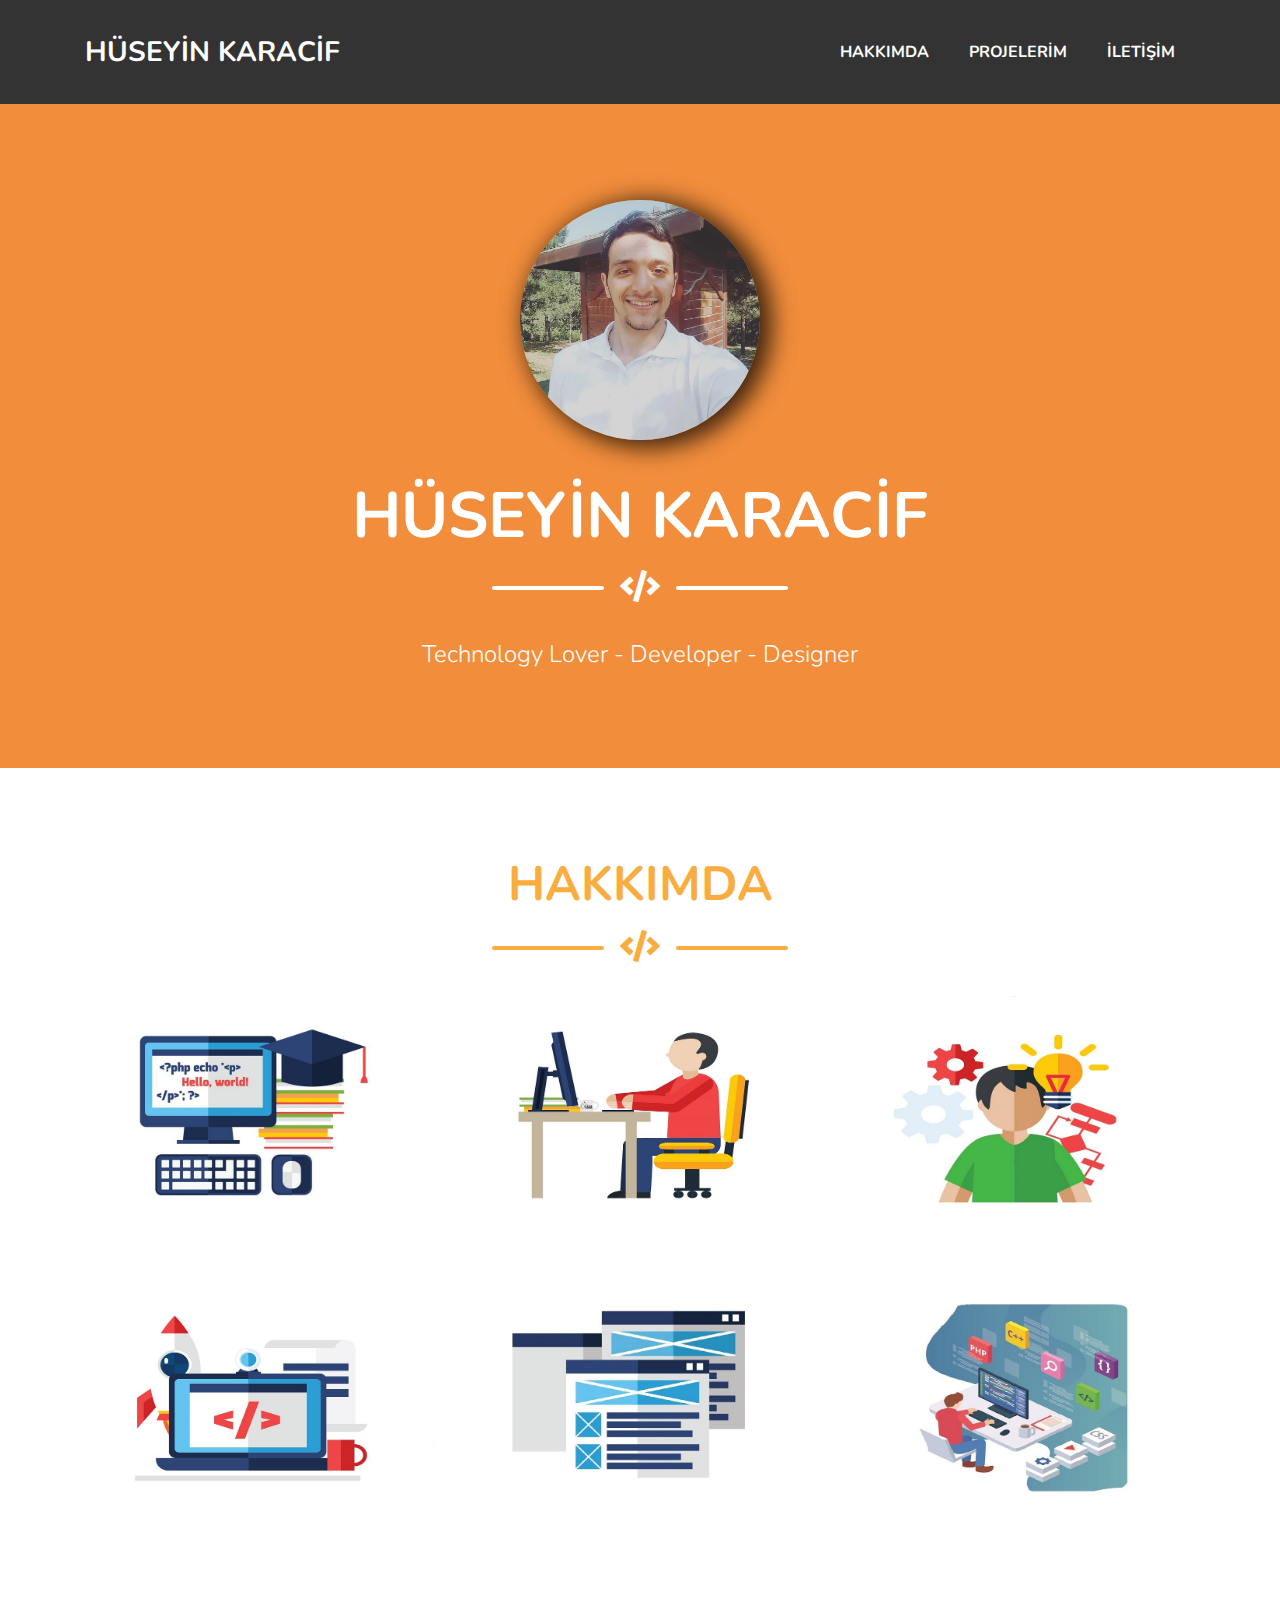
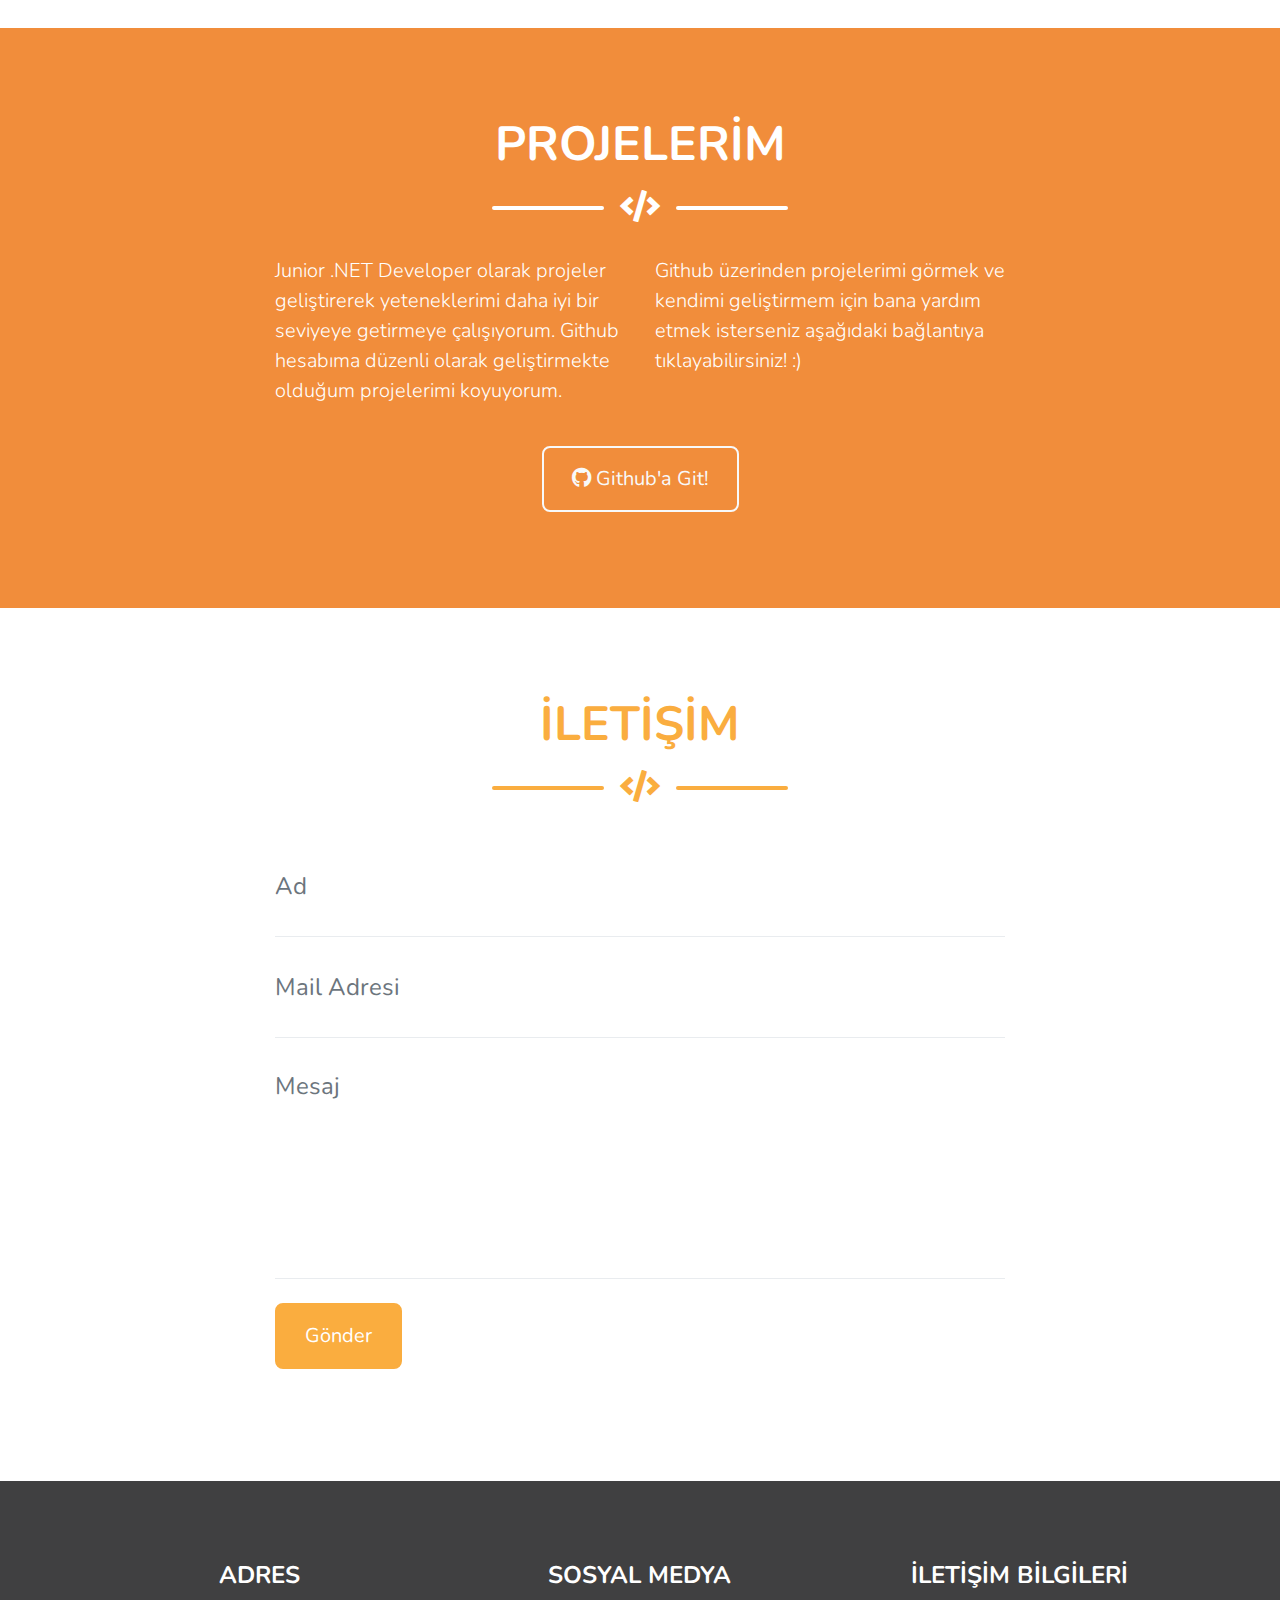
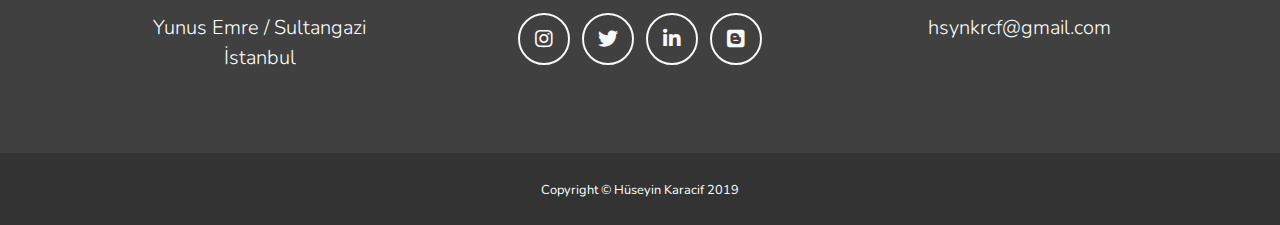
==== index.html @ 1a155e5c "Update index.html" ====
﻿
<!DOCTYPE html>
<html lang="tr">

<head>

    <meta charset="utf-8">
    <meta name="viewport" content="width=device-width, initial-scale=1, shrink-to-fit=no">
    <meta name="description" content="">
    <meta name="author" content="">

    <title>Deneme eski site !!</title>

    <!-- Custom fonts for this theme -->
    <link href="vendor/fontawesome-free/css/all.min.css" rel="stylesheet" type="text/css">
    <link href="https://fonts.googleapis.com/css?family=Montserrat:400,700" rel="stylesheet" type="text/css">
    <link href="https://fonts.googleapis.com/css?family=Lato:400,700,400italic,700italic" rel="stylesheet"
          type="text/css">
    <link href="https://fonts.googleapis.com/css?family=Nunito&display=swap" rel="stylesheet">

    <link href="css/freelancer.css" rel="stylesheet">

</head>

<body id="page-top">

    <!-- Navigation -->
    <nav class="navbar navbar-expand-lg bg-secondary text-uppercase fixed-top" id="mainNav">
        <div class="container">
            <a class="navbar-brand js-scroll-trigger" href="#page-top">Hüseyin Karacif</a>
            
            <button class="navbar-toggler navbar-toggler-right text-uppercase font-weight-bold bg-primary text-white rounded"
                    type="button" data-toggle="collapse" data-target="#navbarResponsive" aria-controls="navbarResponsive"
                    aria-expanded="false" aria-label="Toggle navigation">
                Menu
                <i class="fas fa-bars"></i>
            </button>
            <div class="collapse navbar-collapse" id="navbarResponsive">
                <ul class="navbar-nav ml-auto">
                    <li class="nav-item mx-0 mx-lg-1">
                        <a class="nav-link py-3 px-0 px-lg-3 rounded js-scroll-trigger" href="#portfolio">Hakkımda</a>
                    </li>
                    <li class="nav-item mx-0 mx-lg-1">
                        <a class="nav-link py-3 px-0 px-lg-3 rounded js-scroll-trigger" href="#about">PROJELERİM</a>
                    </li>
                    <li class="nav-item mx-0 mx-lg-1">
                        <a class="nav-link py-3 px-0 px-lg-3 rounded js-scroll-trigger" href="#contact">İLETİŞİM</a>
                    </li>
                </ul>
            </div>
        </div>
    </nav>

    <!-- Masthead -->
    <header class="masthead bg-primary text-white text-center">
        <div class="container d-flex align-items-center flex-column">

            <!-- Masthead Avatar Image -->
            <img class="masthead-avatar mb-5" src="img/pp.jpg" alt="">

            <!-- Masthead Heading -->
            <h1 class="masthead-heading text-uppercase mb-0">
                Hüseyin Karacif</h1>

                <!-- Icon Divider -->
                <div class="divider-custom divider-light">
                    <div class="divider-custom-line"></div>
                    <div class="divider-custom-icon">
                        <i class="fas fa-code"></i>
                    </div>
                    <div class="divider-custom-line"></div>
                </div>

                <!-- Masthead Subheading -->
                <p class="masthead-subheading font-weight-light mb-0">Technology Lover - Developer - Designer </p>

        </div>
    </header>

    <!-- Portfolio Section -->
    <section class="page-section portfolio" id="portfolio">
        <div class="container">

            <!-- Portfolio Section Heading -->
            <h2 class="page-section-heading text-center text-uppercase text-secondary mb-0">Hakkımda</h2>

            <!-- Icon Divider -->
            <div class="divider-custom">
                <div class="divider-custom-line"></div>
                <div class="divider-custom-icon">
                    <i class="fas fa-code"></i>
                </div>
                <div class="divider-custom-line"></div>
            </div>

            <!-- Portfolio Grid Items -->
            <div class="row">

                <!-- Portfolio Item 1 -->
                <div class="col-md-6 col-lg-4">
                    <div class="portfolio-item mx-auto" data-toggle="modal" data-target="#portfolioModal1">
                        <div class="portfolio-item-caption d-flex align-items-center justify-content-center h-100 w-100">
                            <div class="portfolio-item-caption-content text-center text-white">
                                <i class="fas fa-plus fa-3x"></i><br />
                                Eğitim
                            </div>
                        </div>
                        <img class="img-fluid" src="img/portfolio/education.jpg" alt="">
                    </div>
                </div>

                <!-- Portfolio Item 2 -->
                <div class="col-md-6 col-lg-4">
                    <div class="portfolio-item mx-auto" data-toggle="modal" data-target="#portfolioModal2">
                        <div class="portfolio-item-caption d-flex align-items-center justify-content-center h-100 w-100">
                            <div class="portfolio-item-caption-content text-center text-white">
                                <i class="fas fa-plus fa-3x"></i><br />
                                Deneyim
                            </div>
                        </div>
                        <img class="img-fluid" src="img/portfolio/experience.jpg" alt="">
                    </div>
                </div>

                <!-- Portfolio Item 3 -->
                <div class="col-md-6 col-lg-4">
                    <div class="portfolio-item mx-auto" data-toggle="modal" data-target="#portfolioModal3">
                        <div class="portfolio-item-caption d-flex align-items-center justify-content-center h-100 w-100">
                            <div class="portfolio-item-caption-content text-center text-white">
                                <i class="fas fa-plus fa-3x"></i><br />
                                Yetenekler
                            </div>
                        </div>
                        <img class="img-fluid" src="img/portfolio/skills.jpg" alt="">
                    </div>
                </div>

                <!-- Portfolio Item 4 -->
                <div class="col-md-6 col-lg-4">
                    <div class="portfolio-item mx-auto" data-toggle="modal" data-target="#portfolioModal4">
                        <div class="portfolio-item-caption d-flex align-items-center justify-content-center h-100 w-100">
                            <div class="portfolio-item-caption-content text-center text-white">
                                <i class="fas fa-plus fa-3x"></i><br />
                                Projeler
                            </div>
                        </div>
                        <img class="img-fluid" src="img/portfolio/project.jpg" alt="">
                    </div>
                </div>

                <!-- Portfolio Item 5 -->
                <div class="col-md-6 col-lg-4">
                    <div class="portfolio-item mx-auto" data-toggle="modal" data-target="#portfolioModal5">
                        <div class="portfolio-item-caption d-flex align-items-center justify-content-center h-100 w-100">
                            <div class="portfolio-item-caption-content text-center text-white">
                                <i class="fas fa-plus fa-3x"></i><br />
                                Sertifika ve Referanslar
                            </div>
                        </div>
                        <img class="img-fluid" src="img/portfolio/cetfication and ref.jpg" alt="">
                    </div>
                </div>

                <!-- Portfolio Item 6 -->
                <div class="col-md-6 col-lg-4">
                    <div class="portfolio-item mx-auto" data-toggle="modal" data-target="#portfolioModal6">
                        <div class="portfolio-item-caption d-flex align-items-center justify-content-center h-100 w-100">
                            <div class="portfolio-item-caption-content text-center text-white">
                                <i class="fas fa-plus fa-3x"></i><br />
                                Hobiler
                            </div>
                        </div>
                        <img class="img-fluid" src="img/portfolio/aa.jpg" alt="">
                    </div>
                </div>
            </div>
            <!-- /.row -->

        </div>
    </section>

    <!-- About Section -->
    <section class="page-section bg-primary text-white mb-0" id="about">
        <div class="container">

            <!-- About Section Heading -->
            <h2 class="page-section-heading text-center text-uppercase text-white">Projelerim</h2>

            <!-- Icon Divider -->
            <div class="divider-custom divider-light">
                <div class="divider-custom-line"></div>
                <div class="divider-custom-icon">
                    <i class="fas fa-code"></i>
                </div>
                <div class="divider-custom-line"></div>
            </div>

            <!-- About Section Content -->
            <div class="row">
                <div class="col-lg-4 ml-auto">
                    <p class="lead">Junior .NET Developer olarak projeler geliştirerek yeteneklerimi daha iyi bir seviyeye getirmeye çalışıyorum. Github hesabıma düzenli olarak geliştirmekte olduğum projelerimi koyuyorum.</p>
                </div>
                <div class="col-lg-4 mr-auto">
                    <p class="lead">Github üzerinden projelerimi görmek ve kendimi geliştirmem için bana yardım etmek isterseniz aşağıdaki bağlantıya tıklayabilirsiniz! :)</p>
                </div>
            </div>

            <!-- About Section Button -->
            <div class="text-center mt-4">
                <a class="btn btn-xl btn-outline-light" href="https://github.com/hsynkrcf?tab=repositories" target="blank">
                    <i class="fab fa-github"></i>
                    Github'a Git!
                </a>
            </div>

        </div>
    </section>

    <!-- Contact Section -->
    <section class="page-section" id="contact">
        <div class="container">

            <!-- Contact Section Heading -->
            <h2 class="page-section-heading text-center text-uppercase text-secondary mb-0">İLETİŞİM</h2>

            <!-- Icon Divider -->
            <div class="divider-custom">
                <div class="divider-custom-line"></div>
                <div class="divider-custom-icon">
                    <i class="fas fa-code"></i>
                </div>
                <div class="divider-custom-line"></div>
            </div>

            <!-- Contact Section Form -->
            <div class="row">
                <div class="col-lg-8 mx-auto">
                    <!-- To configure the contact form email address, go to mail/contact_me.php and update the email address in the PHP file on line 19. -->
                    <form name="sentMessage" id="contactForm" novalidate="novalidate">
                        <div class="control-group">
                            <div class="form-group floating-label-form-group controls mb-0 pb-2">
                                <label>Name</label>
                                <input class="form-control" id="name" type="text" placeholder="Ad" required="required"
                                       data-validation-required-message="Please enter your name.">
                                <p class="help-block text-danger"></p>
                            </div>
                        </div>
                        <div class="control-group">
                            <div class="form-group floating-label-form-group controls mb-0 pb-2">
                                <label>Email Address</label>
                                <input class="form-control" id="email" type="email" placeholder="Mail Adresi" required="required"
                                       data-validation-required-message="Please enter your email address.">
                                <p class="help-block text-danger"></p>
                            </div>
                        </div>
                        <div class="control-group">
                            <div class="form-group floating-label-form-group controls mb-0 pb-2">
                                <label>Message</label>
                                <textarea class="form-control" id="message" rows="5" placeholder="Mesaj" required="required"
                                          data-validation-required-message="Please enter a message."></textarea>
                                <p class="help-block text-danger"></p>
                            </div>
                        </div>
                        <br>
                        <div id="success"></div>
                        <div class="form-group">
                            <button type="submit" class="btn btn-primary btn-xl" id="sendMessageButton">Gönder</button>
                        </div>
                    </form>
                </div>
            </div>

        </div>
    </section>

    <!-- Footer -->
    <footer class="footer text-center">
        <div class="container">
            <div class="row">

                <!-- Footer Location -->
                <div class="col-lg-4 mb-5 mb-lg-0">
                    <h4 class="text-uppercase mb-4">Adres</h4>
                    <p class="lead mb-0">
                        Yunus Emre / Sultangazi
                        <br>İstanbul
                    </p>
                </div>

                <!-- Footer Social Icons -->
                <div class="col-lg-4 mb-5 mb-lg-0">
                    <h4 class="text-uppercase mb-4">Sosyal Medya</h4>
                    <a class="btn btn-outline-light btn-social mx-1" href="https://www.instagram.com/huseyin.karacif/?hl=tr" target="_blank">
                        <i class="fab fa-instagram"></i>
                    </a>
                    <a class="btn btn-outline-light btn-social mx-1" href="https://twitter.com/SarmanBinMirnav" target="_blank">
                        <i class="fab fa-fw fa-twitter"></i>
                    </a>
                    <a class="btn btn-outline-light btn-social mx-1" href="https://www.linkedin.com/in/huseyin-karacif/" target="_blank">
                        <i class="fab fa-fw fa-linkedin-in"></i>
                    </a>
                    <a class="btn btn-outline-light btn-social mx-1" href="http://cetedesign.blogspot.com" target="_blank">
                        <i class="fab fa-blogger" ></i>
                    </a>
                </div>

                <!-- Footer About Text -->
                <div class="col-lg-4">
                    <h4 class="text-uppercase mb-4">İletişim Bilgileri</h4>
                    <p class="lead mb-0">hsynkrcf@gmail.com</p>
                </div>

            </div>
        </div>
    </footer>

    <!-- Copyright Section -->
    <section class="copyright py-4 text-center text-white">
        <div class="container">
            <small>Copyright &copy; Hüseyin Karacif 2019</small><br/>
            
<!-- Sayaclar.com Code Start  -->
<div align="center"><script language="Javascript" src="http://sa.sayaclar.com/c/s4.php?a=f90u9fb&s=1a7"></script></div>
<!-- Sayaclar.com Code End -->



        </div>
    </section>


    <!-- Scroll to Top Button (Only visible on small and extra-small screen sizes) -->
    <div class="scroll-to-top d-lg-none position-fixed ">
        <a class="js-scroll-trigger d-block text-center text-white rounded" href="#page-top">
            <i class="fa fa-chevron-up"></i>
        </a>
    </div>

    <!-- Portfolio Modals -->
    <!-- Portfolio Modal 1 -->
    <div class="portfolio-modal modal fade" id="portfolioModal1" tabindex="-1" role="dialog"
         aria-labelledby="portfolioModal1Label" aria-hidden="true">
        <div class="modal-dialog modal-xl" role="document">
            <div class="modal-content">
                <button type="button" class="close" data-dismiss="modal" aria-label="Close">
                    <span aria-hidden="true">
                        <i class="fas fa-times"></i>
                    </span>
                </button>
                <div class="modal-body text-center">
                    <div class="container">
                        <div class="row justify-content-center">
                            <div class="col-lg-8">
                                <!-- Portfolio Modal - Title -->
                                <h2 class="portfolio-modal-title text-secondary text-uppercase mb-0">EĞİTİM</h2>
                                <!-- Icon Divider -->
                                <div class="divider-custom">
                                    <div class="divider-custom-line"></div>
                                    <div class="divider-custom-icon">
                                        <i class="fas fa-code"></i>
                                    </div>
                                    <div class="divider-custom-line"></div>
                                </div>
                                <img class="img-fluid rounded mb-5" style="height:250px;width:350px;" src="img/portfolio/education.jpg" alt="">
                                <!-- Portfolio Modal - Text -->
                                <h5>Lise</h5>
                                <p>
                                    Eylül 2012 – Haziran 2016<br />
                                    İnonü Anadolu Teknik Lisesi / Kimya Teknolojileri<br />
                                    Bitirme Notu: 86/100 – Mezun
                                </p>
                                <h5>Üniversite</h5>
                                <p>
                                    Haziran 2018 – 2020<br />
                                    AÜ Anadolu Üniversitesi / Yonetim Bilisim Sistemleri (MIS)<br />
                                    OKUYOR - AÖF
                                </p>
                                <p class="mb-5">
                                    Eylül 2016 – Haziran 2017<br />
                                    BAÜN Balıkesir Üniversitesi / Bilgisayar Programcılıgı<br />
                                    Bitirme Notu: 3.60/4 – Mezun
                                </p>
                                <button class="btn btn-primary" href="#" data-dismiss="modal">
                                    <i class="fas fa-times fa-fw"></i>
                                    Pencereyi Kapat
                                </button>
                            </div>
                        </div>
                    </div>
                </div>
            </div>
        </div>
    </div>

    <!-- Portfolio Modal 2 -->
    <div class="portfolio-modal modal fade" id="portfolioModal2" tabindex="-1" role="dialog"
         aria-labelledby="portfolioModal2Label" aria-hidden="true">
        <div class="modal-dialog modal-xl" role="document">
            <div class="modal-content">
                <button type="button" class="close" data-dismiss="modal" aria-label="Close">
                    <span aria-hidden="true">
                        <i class="fas fa-times"></i>
                    </span>
                </button>
                <div class="modal-body text-center">
                    <div class="container">
                        <div class="row justify-content-center">
                            <div class="col-lg-8">
                                <!-- Portfolio Modal - Title -->
                                <h2 class="portfolio-modal-title text-secondary text-uppercase mb-0">DENEYİM</h2>
                                <!-- Icon Divider -->
                                <div class="divider-custom">
                                    <div class="divider-custom-line"></div>
                                    <div class="divider-custom-icon">
                                        <i class="fas fa-code"></i>
                                    </div>
                                    <div class="divider-custom-line"></div>
                                </div>
                                <img class="img-fluid rounded mb-5" style="height:250px;width:350px;" src="img/portfolio/experience.jpg" alt="">
                                <!-- Portfolio Modal - Text -->
                                <h5>Nitelikli Bilisim Uzmanı Yetistirme Programı - BilgeAdam</h5>
                                <h6>(02/2019) – (07/2019)</h6>
                                <p class="mb-5">
                                    Çalışma Bakanlığı ve Bilge Adam’ın birlikte düzenlediği NBUY eğitimlerine burslu olarak
                                    seçildim. Eğitim süreci boyunca pek çok proje yapma imkanım oldu. Bu
                                    sayede .NET alanında uygulamalı olarak kendimi geliştirdim.
                                </p>

                                <h5>Stajyer / Turkish Technic</h5>
                                <h6>(06/17 - 09/17)</h6>
                                <p class="mb-5">
                                    Bakım ve oryantasyon süreçlerine, veri girişlerine ve verilerin düzenlenmesine destek çalışmaları gerçekleştirdim.
                                </p>

                                <h5>Teknik Personel / Hewlend Bilgisayar</h5>
                                <h6>(07/16 - 09/16)</h6>
                                <p class="mb-5">
                                    Onarım ve satış süreçleri, bilgisayar takipleri ve çeşitli şirketlerin teknik bilişim hizmetlerinde teknik personel olarak çalıştım.
                                </p>
                                <h5>Stajyer / Mercedes-Benz Türk A.S</h5>
                                <h6>(03/15 - 06/16)</h6>
                                <p class="mb-5">
                                    Üretim süreç tanımları ve takipler, zaman ve verimlilik etütleri, üretim test çalışmaları gerçekleştirdim.
                                </p>
                                <button class="btn btn-primary" href="#" data-dismiss="modal">
                                    <i class="fas fa-times fa-fw"></i>
                                    Pencereyi kapat
                                </button>
                            </div>
                        </div>
                    </div>
                </div>
            </div>
        </div>
    </div>

    <!-- Portfolio Modal 3 -->
    <div class="portfolio-modal modal fade" id="portfolioModal3" tabindex="-1" role="dialog"
         aria-labelledby="portfolioModal3Label" aria-hidden="true">
        <div class="modal-dialog modal-xl" role="document">
            <div class="modal-content">
                <button type="button" class="close" data-dismiss="modal" aria-label="Close">
                    <span aria-hidden="true">
                        <i class="fas fa-times"></i>
                    </span>
                </button>
                <div class="modal-body text-center">
                    <div class="container">
                        <div class="row justify-content-center">
                            <div class="col-lg-8">
                                <!-- Portfolio Modal - Title -->
                                <h2 class="portfolio-modal-title text-secondary text-uppercase mb-0">YETENEKLERİM</h2>
                                <!-- Icon Divider -->
                                <div class="divider-custom">
                                    <div class="divider-custom-line"></div>
                                    <div class="divider-custom-icon">
                                        <i class="fas fa-code"></i>
                                    </div>
                                    <div class="divider-custom-line"></div>
                                </div>
                                <img class="img-fluid rounded mb-5" style="height:250px;width:350px;" src="img/portfolio/skills.jpg" alt="">
                                <!-- Portfolio Modal - Text -->
                                <div class="container">
                                    <div class="row">
                                        <h5 class="col-sm-3">C#:</h5>
                                        <div class="col-sm-9 align-self-center">
                                            <div class="progress">
                                                <div class="progress-bar bg-warning" role="progressbar" aria-valuenow="57%" aria-valuemin="0"
                                                     aria-valuemax="57"></div>
                                            </div>
                                        </div>
                                    </div>
                                </div>
                                <div class="container">
                                    <div class="row">
                                        <h5 class="col-sm-3">OOP:</h5>
                                        <div class="col-sm-9 align-self-center">
                                            <div class="progress">
                                                <div class="progress-bar bg-warning" role="progressbar" aria-valuenow="57%" aria-valuemin="0"
                                                     aria-valuemax="57"></div>
                                            </div>
                                        </div>
                                    </div>
                                </div>
                                <div class="container">
                                    <div class="row">
                                        <h5 class="col-sm-3">ADO.NET:</h5>
                                        <div class="col-sm-9 align-self-center">
                                            <div class="progress">
                                                <div class="progress-bar1 bg-warning" role="progressbar" aria-valuenow="57%" aria-valuemin="0"
                                                     aria-valuemax="57"></div>
                                            </div>
                                        </div>
                                    </div>
                                </div>
                                <div class="container">
                                    <div class="row">
                                        <h5 class="col-sm-3">T-SQL:</h5>
                                        <div class="col-sm-9 align-self-center">
                                            <div class="progress">
                                                <div class="progress-bar1 bg-warning" role="progressbar" aria-valuenow="57%" aria-valuemin="0"
                                                     aria-valuemax="57"></div>
                                            </div>
                                        </div>
                                    </div>
                                </div>
                                <div class="container">
                                    <div class="row">
                                        <h5 class="col-sm-3">Entity Framework :</h5>
                                        <div class="col-sm-9 align-self-center">
                                            <div class="progress">
                                                <div class="progress-bar1 bg-warning" role="progressbar" aria-valuenow="57%" aria-valuemin="0"
                                                     aria-valuemax="57"></div>
                                            </div>
                                        </div>
                                    </div>
                                </div>
                                <div class="container">
                                    <div class="row">
                                        <h5 class="col-sm-3">MVC :</h5>
                                        <div class="col-sm-9 align-self-center">
                                            <div class="progress">
                                                <div class="progress-bar1 bg-warning" role="progressbar" aria-valuenow="57%" aria-valuemin="0"
                                                     aria-valuemax="57"></div>
                                            </div>
                                        </div>
                                    </div>
                                </div>
                                <div class="container">
                                    <div class="row">
                                        <h5 class="col-sm-3">HTML :</h5>
                                        <div class="col-sm-9 align-self-center">
                                            <div class="progress">
                                                <div class="progress-bar bg-warning" role="progressbar" aria-valuenow="57%" aria-valuemin="0"
                                                     aria-valuemax="57"></div>
                                            </div>
                                        </div>
                                    </div>
                                </div>
                                <div class="container">
                                    <div class="row">
                                        <h5 class="col-sm-3">CSS :</h5>
                                        <div class="col-sm-9 align-self-center">
                                            <div class="progress">
                                                <div class="progress-bar bg-warning" role="progressbar" aria-valuenow="57%" aria-valuemin="0"
                                                     aria-valuemax="57"></div>
                                            </div>
                                        </div>
                                    </div>
                                </div>
                                <div class="container">
                                    <div class="row mb-5">
                                        <h5 class="col-sm-3">JavaScript :</h5>
                                        <div class="col-sm-9 align-self-center">
                                            <div class="progress">
                                                <div class="progress-bar1 bg-warning" role="progressbar" aria-valuenow="57%" aria-valuemin="0"
                                                     aria-valuemax="57"></div>
                                            </div>
                                        </div>
                                    </div>
                                </div>

                                <button class="btn btn-primary" href="#" data-dismiss="modal">
                                    <i class="fas fa-times fa-fw"></i>
                                    Pencereyi kapat
                                </button>
                            </div>
                        </div>
                    </div>
                </div>
            </div>
        </div>
    </div>
    <!-- Portfolio Modal 4 -->
    <div class="portfolio-modal modal fade" id="portfolioModal4" tabindex="-1" role="dialog"
         aria-labelledby="portfolioModal4Label" aria-hidden="true">
        <div class="modal-dialog modal-xl" role="document">
            <div class="modal-content">
                <button type="button" class="close" data-dismiss="modal" aria-label="Close">
                    <span aria-hidden="true">
                        <i class="fas fa-times"></i>
                    </span>
                </button>
                <div class="modal-body text-center">
                    <div class="container">
                        <div class="row justify-content-center">
                            <div class="col-lg-8">
                                <!-- Portfolio Modal - Title -->
                                <h2 class="portfolio-modal-title text-secondary text-uppercase mb-0">PROJELERİM</h2>
                                <!-- Icon Divider -->
                                <div class="divider-custom">
                                    <div class="divider-custom-line"></div>
                                    <div class="divider-custom-icon">
                                        <i class="fas fa-code"></i>
                                    </div>
                                    <div class="divider-custom-line"></div>
                                </div>
                                <img class="img-fluid rounded mb-5" style="height:250px;width:350px;" src="img/portfolio/project.jpg" alt="">
                                <!-- Portfolio Modal - Text -->
                                <h4>Kelime Ezber / Masaüstü Projesi</h4>
                                <p>
                                    Katmanlı mimari ile MsSQL ile entegre bir şekilde kullanıcıların aktif olarak kayıt olup, bu uygulama üzerinden çeşitli alıştırmalar gerçekleştirebildiği ,TFS ile 4 kişilik grup olarak yaptığımız bir WinForm projesidir.
                                </p>
                                <h4>Uzaktan Eğitim Portalı / MVC Projesi</h4>
                                <p>
                                    Üniversite öğretim üyelerinin canlı ders yayını açabildikleri, öğrencilerin kayıt olup yayınları izledikleri , ders sırasında öğretim üyesine soru, yayın kayıt, mesaj gönderme ve ekran görüntüsü alabilmelerini sağlayan , TFS versiyon kontrol sistemi kullanılarak ekip olarak yapılan ASP.NET MVC projesidir.
                                </p>
                                <h4>Mini Radar / Arduino Projesi (Entegre - Elektronik)</h4>
                                <p>Kompleks tasarımlı, step motor ve mesafe sensörü kullanarak yaptığım, C# ile motor kontrolleri yapılan bir mini radardır. Otomatik veya kontrollü 270 derece dönen ve algıladığı cisimleri ekrana yansıtan arduino projesidir.</p>
                                <h4>Web Tasarım / Web Projesi (Tasarım)</h4>
                                <p>
                                    Beyaz eşya ile ilgilenen şirketin web sitesinin front-end tasarımında görev aldım.
                                    http://www.beyazesya-tamircim.com/
                                </p>
                                <button class="btn btn-primary" href="#" data-dismiss="modal">
                                    <i class="fas fa-times fa-fw"></i>
                                    Pencereyi Kapat
                                </button>
                            </div>
                        </div>
                    </div>
                </div>
            </div>
        </div>
    </div>

    <!-- Portfolio Modal 5 -->
    <div class="portfolio-modal modal fade" id="portfolioModal5" tabindex="-1" role="dialog"
         aria-labelledby="portfolioModal5Label" aria-hidden="true">
        <div class="modal-dialog modal-xl" role="document">
            <div class="modal-content">
                <button type="button" class="close" data-dismiss="modal" aria-label="Close">
                    <span aria-hidden="true">
                        <i class="fas fa-times"></i>
                    </span>
                </button>
                <div class="modal-body text-center">
                    <div class="container">
                        <div class="row justify-content-center">
                            <div class="col-lg-8">
                                <!-- Portfolio Modal - Title -->
                                <h2 class="portfolio-modal-title text-secondary text-uppercase mb-0">SERTİFİKA VE REFERANSLAR</h2>
                                <!-- Icon Divider -->
                                <div class="divider-custom">
                                    <div class="divider-custom-line"></div>
                                    <div class="divider-custom-icon">
                                        <i class="fas fa-code"></i>
                                    </div>
                                    <div class="divider-custom-line"></div>
                                </div>
                                <img class="img-fluid rounded mb-5" style="height:250px;width:350px;" src="img/portfolio/cetfication and ref.jpg" alt="">
                                <!-- Portfolio Modal - Text -->
                                <h2 style="color:darkorange">Sertifikalar</h2>
                                <h5>Exam 480 : Programming in HTML5 with JavaScript and CSS3</h5>
                                <h6 class="mb-5">
                                    <a href="https://mcp.microsoft.com/anonymous/transcript/validate">DOĞRULA</a> <br />
                                    Transcript ID : 1234074  -  Access Code : 28061998
                                </h6>
                                <h5>UIPath Robotic Process Automation Certification at Bilge Adam</h5><br />
                                <h2 style="color:darkorange">Referanslar</h2>
                                <h5 id="notUnderline">Akın KARABULUT / Yazılım Geliştirici - Eğitmeni </h5><h6>Bilge Adam</h6>
                                <h6 class="mb-5">İletişim: akin.karabulut@bilgeadam.com</h6>
                                <h5 id="notUnderline">Sadık GÜNBATAR / Mekatronik Mühendisi - Eğitmeni </h5><h6>Mercedes Benz-Türk A.Ş</h6>
                                <h6 class="mb-5">İletişim: sadikgunbatar@hotmail.com</h6>
                                <button class="btn btn-primary" href="#" data-dismiss="modal">
                                    <i class="fas fa-times fa-fw"></i>
                                    Pencereyi Kapat
                                </button>
                            </div>
                        </div>
                    </div>
                </div>
            </div>
        </div>
    </div>

    <!-- Portfolio Modal 6 -->
    <div class="portfolio-modal modal fade" id="portfolioModal6" tabindex="-1" role="dialog"
         aria-labelledby="portfolioModal6Label" aria-hidden="true">
        <div class="modal-dialog modal-xl" role="document">
            <div class="modal-content">
                <button type="button" class="close" data-dismiss="modal" aria-label="Close">
                    <span aria-hidden="true">
                        <i class="fas fa-times"></i>
                    </span>
                </button>
                <div class="modal-body text-center">
                    <div class="container">
                        <div class="row justify-content-center">
                            <div class="col-lg-8">
                                <!-- Portfolio Modal - Title -->
                                <h2 class="portfolio-modal-title text-secondary text-uppercase mb-0">HOBİLERİM</h2>
                                <!-- Icon Divider -->
                                <div class="divider-custom">
                                    <div class="divider-custom-line"></div>
                                    <div class="divider-custom-icon">
                                        <i class="fas fa-code"></i>
                                    </div>
                                    <div class="divider-custom-line"></div>
                                </div>
                                <img class="img-fluid rounded mb-5" style="height:250px;width:350px;" src="img/portfolio/aa.jpg" alt="">
                                <div>
                                    <span><strong>Video Oyunları</strong></span>
                                    <i class="fas fa-gamepad"></i>
                                    <br />
                                    <span><strong>Spor Yapmak</strong></span>
                                    <i class="fas fa-swimmer"></i>
                                    <br />
                                    <span><strong>Robotik ve Yapay Zeka</strong></span>
                                    <i class="fas fa-robot"></i>
                                    <br />
                                    <span><strong>Mizah ve Karikatür</strong></span>
                                    <i class="fas fa-smile"></i>
                                    <br />
                                    <span><strong>Kod Yazmak</strong></span>
                                    <i class="fas fa-code"></i>
                                </div>
                                <br />

                                <!-- Portfolio Modal - Text -->

                                <button class="btn btn-primary" href="#" data-dismiss="modal">
                                    <i class="fas fa-times fa-fw"></i>
                                    Pencereyi Kapat
                                </button>
                            </div>
                        </div>
                    </div>
                </div>
            </div>
        </div>
    </div>

    <!-- Bootstrap core JavaScript -->
    <script src="vendor/jquery/jquery.min.js"></script>
    <script src="vendor/bootstrap/js/bootstrap.bundle.min.js"></script>

    <!-- Plugin JavaScript -->
    <script src="vendor/jquery-easing/jquery.easing.min.js"></script>

    <!-- Contact Form JavaScript -->
    <script src="js/jqBootstrapValidation.js"></script>
    <script src="js/contact_me.js"></script>

    <!-- Custom scripts for this template -->
    <script src="js/freelancer.js"></script>

</body>

</html>
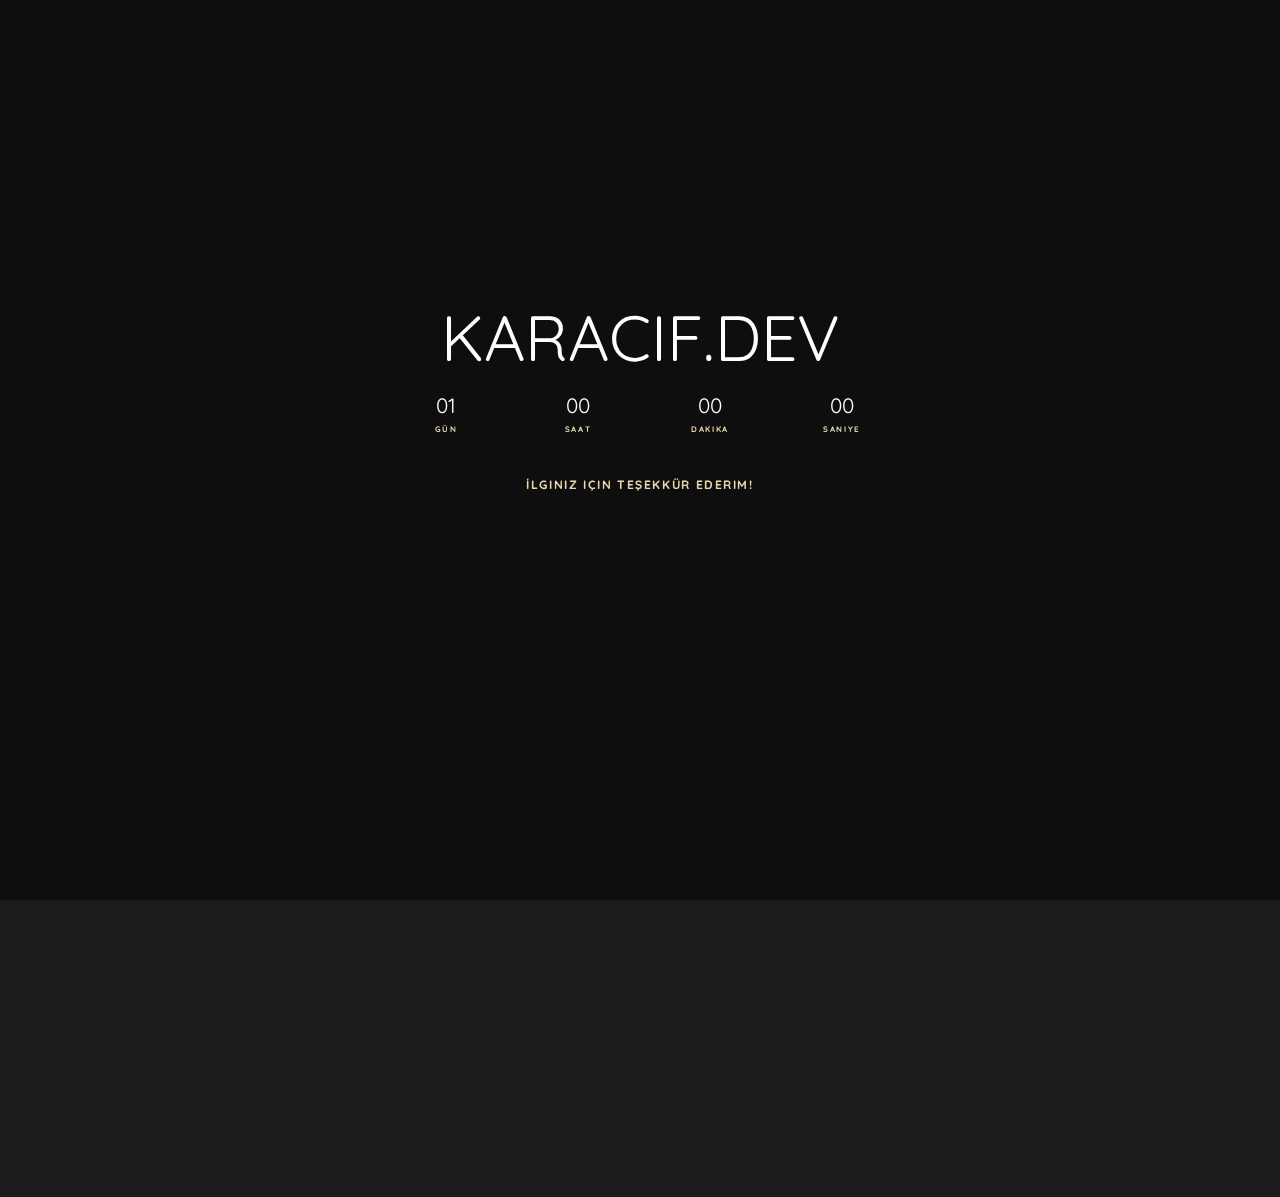
==== commit a6956097: "new" ====
--- a/index.html
+++ b/index.html
@@ -1,770 +1,349 @@
-﻿
 <!DOCTYPE html>
-<html lang="tr">
-
-<head>
-
-    <meta charset="utf-8">
-    <meta name="viewport" content="width=device-width, initial-scale=1, shrink-to-fit=no">
-    <meta name="description" content="">
-    <meta name="author" content="">
-
-    <title>Deneme eski site !!</title>
-
-    <!-- Custom fonts for this theme -->
-    <link href="vendor/fontawesome-free/css/all.min.css" rel="stylesheet" type="text/css">
-    <link href="https://fonts.googleapis.com/css?family=Montserrat:400,700" rel="stylesheet" type="text/css">
-    <link href="https://fonts.googleapis.com/css?family=Lato:400,700,400italic,700italic" rel="stylesheet"
-          type="text/css">
-    <link href="https://fonts.googleapis.com/css?family=Nunito&display=swap" rel="stylesheet">
-
-    <link href="css/freelancer.css" rel="stylesheet">
-
-</head>
-
-<body id="page-top">
-
-    <!-- Navigation -->
-    <nav class="navbar navbar-expand-lg bg-secondary text-uppercase fixed-top" id="mainNav">
-        <div class="container">
-            <a class="navbar-brand js-scroll-trigger" href="#page-top">Hüseyin Karacif</a>
-            
-            <button class="navbar-toggler navbar-toggler-right text-uppercase font-weight-bold bg-primary text-white rounded"
-                    type="button" data-toggle="collapse" data-target="#navbarResponsive" aria-controls="navbarResponsive"
-                    aria-expanded="false" aria-label="Toggle navigation">
-                Menu
-                <i class="fas fa-bars"></i>
-            </button>
-            <div class="collapse navbar-collapse" id="navbarResponsive">
-                <ul class="navbar-nav ml-auto">
-                    <li class="nav-item mx-0 mx-lg-1">
-                        <a class="nav-link py-3 px-0 px-lg-3 rounded js-scroll-trigger" href="#portfolio">Hakkımda</a>
-                    </li>
-                    <li class="nav-item mx-0 mx-lg-1">
-                        <a class="nav-link py-3 px-0 px-lg-3 rounded js-scroll-trigger" href="#about">PROJELERİM</a>
-                    </li>
-                    <li class="nav-item mx-0 mx-lg-1">
-                        <a class="nav-link py-3 px-0 px-lg-3 rounded js-scroll-trigger" href="#contact">İLETİŞİM</a>
-                    </li>
-                </ul>
-            </div>
+<html lang='en' class=''>
+
+  <head>
+    <meta charset='UTF-8'>
+    <meta name="robots" content="noindex">
+    <style class="cp-pen-styles">
+      @import url(https://fonts.googleapis.com/css?family=Quicksand:400,300,700);
+      html,
+      body {
+        width: 100%;
+        margin: 0 auto;
+        background-color: #1c1c1c;
+        font-family: 'Quicksand', sans-serif;
+        overflow: hidden;
+      }
+
+      html #background,
+      body #background {
+        position: fixed;
+        top: 50%;
+        left: 50%;
+        min-width: 100%;
+        min-height: 100%;
+        width: auto;
+        height: auto;
+        z-index: -100;
+        -webkit-transform: translateX(-50%) translateY(-50%);
+        transform: translateX(-50%) translateY(-50%);
+        background: url(polina.jpg) no-repeat;
+        background-size: cover;
+        overflow: hidden;
+        -webkit-filter: blur(5px);
+        -moz-filter: blur(5px);
+        -o-filter: blur(5px);
+        -ms-filter: blur(5px);
+        filter: blur(5px);
+      }
+
+      html .main,
+      body .main {
+        position: absolute;
+        width: 100%;
+        height: 100%;
+        top: 50%;
+        left: 50%;
+        margin: 0 auto;
+        transform: translate(-50%, -50%);
+        background: rgba(0, 0, 0, 0.5);
+      }
+
+      html .main #content,
+      body .main #content {
+        width: 100%;
+        max-width: 600px;
+        margin: 0 auto;
+        min-height: 24px;
+        height: 100%;
+        position: relative;
+        text-align: center;
+        top: 33%;
+      }
+
+      html .main #content .title,
+      body .main #content .title {
+        color: white;
+        font-family: 'Quicksand', sans-serif;
+        font-size: 4rem;
+        text-transform: uppercase;
+        padding-bottom: 0px;
+        margin-bottom: 0px;
+      }
+
+      html .main #content .title span,
+      body .main #content .title span {
+        font-size: 4rem;
+        cursor: pointer;
+      }
+
+      html .main #content .title:hover,
+      body .main #content .title:hover {
+        -webkit-animation: MISSION-HOVER 1.5s infinite;
+        -moz-animation: MISSION-HOVER 1.5s infinite;
+        -o-animation: MISSION-HOVER 1.5s infinite;
+        animation: MISSION-HOVER 1.5s infinite;
+        animation-direction: alternate;
+        animation-timing-function: ease;
+      }
+
+      @-webkit-keyframes MISSION-HOVER {
+        0%,
+        100% {
+          font-size: 4rem;
+          color: white;
+        }
+        50% {
+          color: #BFFCFF;
+          letter-spacing: 5px;
+          text-shadow: 0px 0px 30px #bffcff;
+        }
+      }
+
+      html .main #content p,
+      body .main #content p {
+        color: #E6DBAE;
+        font-family: 'Quicksand', sans-serif;
+        font-size: 1.5rem;
+        margin: 0 auto;
+        padding: 0;
+        letter-spacing: .5rem;
+        text-transform: uppercase;
+      }
+
+      html .main #content p:last-child,
+      body .main #content p:last-child {
+        font-size: 0.75rem;
+        font-weight: 700;
+        margin: 3em auto;
+        padding: 0;
+        letter-spacing: .1rem;
+      }
+
+      html .main #content p:last-child>a,
+      body .main #content p:last-child>a {
+        text-decoration: none;
+        color: inherit;
+        -moz-transition: all .2s ease-in;
+        -o-transition: all .2s ease-in;
+        -webkit-transition: all .2s ease-in;
+        transition: all .2s ease-in;
+      }
+
+      html .main #content p:last-child>a:hover,
+      body .main #content p:last-child>a:hover {
+        color: #fff;
+      }
+
+      html .main #content section,
+      body .main #content section {
+        color: #fff;
+        margin: 0 auto;
+        line-height: 24px;
+        font-size: 1rem;
+        font-weight: 700;
+      }
+
+      html .main #content section ul,
+      body .main #content section ul {
+        list-style-type: none;
+        margin-bottom: 0;
+        margin-left: 0;
+      }
+
+      html .main #content section ul li,
+      body .main #content section ul li {
+        display: inline-block;
+        margin-right: 2rem;
+        width: 6rem;
+      }
+
+      html .main #content section .timenumbers,
+      body .main #content section .timenumbers {
+        display: block;
+        font-size: 1.3rem;
+        font-weight: 400;
+        line-height: 1.5rem;
+        margin: 0 auto;
+        text-align: center;
+      }
+
+      html .main #content section p.timedescription,
+      body .main #content section p.timedescription {
+        font-size: .5rem;
+        font-variant: small-caps;
+        line-height: 1.5rem;
+        margin: 0 auto;
+        text-align: center;
+        position: relative;
+        top: 0px;
+      }
+
+    </style>
+  </head>
+
+  <body>
+    <video autoplay loop muted poster="screenshot.jpg" id="background">
+  <source src=""C:\Users\Huseyin.karacif\Downloads\Pexels Videos 2699.mp4"" type="video/mp4">
+</video>
+    <div class="main">
+      <div id='content'>
+        <div class='title'>
+          <span>karacif.dev</span>
         </div>
-    </nav>
-
-    <!-- Masthead -->
-    <header class="masthead bg-primary text-white text-center">
-        <div class="container d-flex align-items-center flex-column">
-
-            <!-- Masthead Avatar Image -->
-            <img class="masthead-avatar mb-5" src="img/pp.jpg" alt="">
-
-            <!-- Masthead Heading -->
-            <h1 class="masthead-heading text-uppercase mb-0">
-                Hüseyin Karacif</h1>
-
-                <!-- Icon Divider -->
-                <div class="divider-custom divider-light">
-                    <div class="divider-custom-line"></div>
-                    <div class="divider-custom-icon">
-                        <i class="fas fa-code"></i>
-                    </div>
-                    <div class="divider-custom-line"></div>
-                </div>
-
-                <!-- Masthead Subheading -->
-                <p class="masthead-subheading font-weight-light mb-0">Technology Lover - Developer - Designer </p>
-
-        </div>
-    </header>
-
-    <!-- Portfolio Section -->
-    <section class="page-section portfolio" id="portfolio">
-        <div class="container">
-
-            <!-- Portfolio Section Heading -->
-            <h2 class="page-section-heading text-center text-uppercase text-secondary mb-0">Hakkımda</h2>
-
-            <!-- Icon Divider -->
-            <div class="divider-custom">
-                <div class="divider-custom-line"></div>
-                <div class="divider-custom-icon">
-                    <i class="fas fa-code"></i>
-                </div>
-                <div class="divider-custom-line"></div>
-            </div>
-
-            <!-- Portfolio Grid Items -->
-            <div class="row">
-
-                <!-- Portfolio Item 1 -->
-                <div class="col-md-6 col-lg-4">
-                    <div class="portfolio-item mx-auto" data-toggle="modal" data-target="#portfolioModal1">
-                        <div class="portfolio-item-caption d-flex align-items-center justify-content-center h-100 w-100">
-                            <div class="portfolio-item-caption-content text-center text-white">
-                                <i class="fas fa-plus fa-3x"></i><br />
-                                Eğitim
-                            </div>
-                        </div>
-                        <img class="img-fluid" src="img/portfolio/education.jpg" alt="">
-                    </div>
-                </div>
-
-                <!-- Portfolio Item 2 -->
-                <div class="col-md-6 col-lg-4">
-                    <div class="portfolio-item mx-auto" data-toggle="modal" data-target="#portfolioModal2">
-                        <div class="portfolio-item-caption d-flex align-items-center justify-content-center h-100 w-100">
-                            <div class="portfolio-item-caption-content text-center text-white">
-                                <i class="fas fa-plus fa-3x"></i><br />
-                                Deneyim
-                            </div>
-                        </div>
-                        <img class="img-fluid" src="img/portfolio/experience.jpg" alt="">
-                    </div>
-                </div>
-
-                <!-- Portfolio Item 3 -->
-                <div class="col-md-6 col-lg-4">
-                    <div class="portfolio-item mx-auto" data-toggle="modal" data-target="#portfolioModal3">
-                        <div class="portfolio-item-caption d-flex align-items-center justify-content-center h-100 w-100">
-                            <div class="portfolio-item-caption-content text-center text-white">
-                                <i class="fas fa-plus fa-3x"></i><br />
-                                Yetenekler
-                            </div>
-                        </div>
-                        <img class="img-fluid" src="img/portfolio/skills.jpg" alt="">
-                    </div>
-                </div>
-
-                <!-- Portfolio Item 4 -->
-                <div class="col-md-6 col-lg-4">
-                    <div class="portfolio-item mx-auto" data-toggle="modal" data-target="#portfolioModal4">
-                        <div class="portfolio-item-caption d-flex align-items-center justify-content-center h-100 w-100">
-                            <div class="portfolio-item-caption-content text-center text-white">
-                                <i class="fas fa-plus fa-3x"></i><br />
-                                Projeler
-                            </div>
-                        </div>
-                        <img class="img-fluid" src="img/portfolio/project.jpg" alt="">
-                    </div>
-                </div>
-
-                <!-- Portfolio Item 5 -->
-                <div class="col-md-6 col-lg-4">
-                    <div class="portfolio-item mx-auto" data-toggle="modal" data-target="#portfolioModal5">
-                        <div class="portfolio-item-caption d-flex align-items-center justify-content-center h-100 w-100">
-                            <div class="portfolio-item-caption-content text-center text-white">
-                                <i class="fas fa-plus fa-3x"></i><br />
-                                Sertifika ve Referanslar
-                            </div>
-                        </div>
-                        <img class="img-fluid" src="img/portfolio/cetfication and ref.jpg" alt="">
-                    </div>
-                </div>
-
-                <!-- Portfolio Item 6 -->
-                <div class="col-md-6 col-lg-4">
-                    <div class="portfolio-item mx-auto" data-toggle="modal" data-target="#portfolioModal6">
-                        <div class="portfolio-item-caption d-flex align-items-center justify-content-center h-100 w-100">
-                            <div class="portfolio-item-caption-content text-center text-white">
-                                <i class="fas fa-plus fa-3x"></i><br />
-                                Hobiler
-                            </div>
-                        </div>
-                        <img class="img-fluid" src="img/portfolio/aa.jpg" alt="">
-                    </div>
-                </div>
-            </div>
-            <!-- /.row -->
-
-        </div>
-    </section>
-
-    <!-- About Section -->
-    <section class="page-section bg-primary text-white mb-0" id="about">
-        <div class="container">
-
-            <!-- About Section Heading -->
-            <h2 class="page-section-heading text-center text-uppercase text-white">Projelerim</h2>
-
-            <!-- Icon Divider -->
-            <div class="divider-custom divider-light">
-                <div class="divider-custom-line"></div>
-                <div class="divider-custom-icon">
-                    <i class="fas fa-code"></i>
-                </div>
-                <div class="divider-custom-line"></div>
-            </div>
-
-            <!-- About Section Content -->
-            <div class="row">
-                <div class="col-lg-4 ml-auto">
-                    <p class="lead">Junior .NET Developer olarak projeler geliştirerek yeteneklerimi daha iyi bir seviyeye getirmeye çalışıyorum. Github hesabıma düzenli olarak geliştirmekte olduğum projelerimi koyuyorum.</p>
-                </div>
-                <div class="col-lg-4 mr-auto">
-                    <p class="lead">Github üzerinden projelerimi görmek ve kendimi geliştirmem için bana yardım etmek isterseniz aşağıdaki bağlantıya tıklayabilirsiniz! :)</p>
-                </div>
-            </div>
-
-            <!-- About Section Button -->
-            <div class="text-center mt-4">
-                <a class="btn btn-xl btn-outline-light" href="https://github.com/hsynkrcf?tab=repositories" target="blank">
-                    <i class="fab fa-github"></i>
-                    Github'a Git!
-                </a>
-            </div>
-
-        </div>
-    </section>
-
-    <!-- Contact Section -->
-    <section class="page-section" id="contact">
-        <div class="container">
-
-            <!-- Contact Section Heading -->
-            <h2 class="page-section-heading text-center text-uppercase text-secondary mb-0">İLETİŞİM</h2>
-
-            <!-- Icon Divider -->
-            <div class="divider-custom">
-                <div class="divider-custom-line"></div>
-                <div class="divider-custom-icon">
-                    <i class="fas fa-code"></i>
-                </div>
-                <div class="divider-custom-line"></div>
-            </div>
-
-            <!-- Contact Section Form -->
-            <div class="row">
-                <div class="col-lg-8 mx-auto">
-                    <!-- To configure the contact form email address, go to mail/contact_me.php and update the email address in the PHP file on line 19. -->
-                    <form name="sentMessage" id="contactForm" novalidate="novalidate">
-                        <div class="control-group">
-                            <div class="form-group floating-label-form-group controls mb-0 pb-2">
-                                <label>Name</label>
-                                <input class="form-control" id="name" type="text" placeholder="Ad" required="required"
-                                       data-validation-required-message="Please enter your name.">
-                                <p class="help-block text-danger"></p>
-                            </div>
-                        </div>
-                        <div class="control-group">
-                            <div class="form-group floating-label-form-group controls mb-0 pb-2">
-                                <label>Email Address</label>
-                                <input class="form-control" id="email" type="email" placeholder="Mail Adresi" required="required"
-                                       data-validation-required-message="Please enter your email address.">
-                                <p class="help-block text-danger"></p>
-                            </div>
-                        </div>
-                        <div class="control-group">
-                            <div class="form-group floating-label-form-group controls mb-0 pb-2">
-                                <label>Message</label>
-                                <textarea class="form-control" id="message" rows="5" placeholder="Mesaj" required="required"
-                                          data-validation-required-message="Please enter a message."></textarea>
-                                <p class="help-block text-danger"></p>
-                            </div>
-                        </div>
-                        <br>
-                        <div id="success"></div>
-                        <div class="form-group">
-                            <button type="submit" class="btn btn-primary btn-xl" id="sendMessageButton">Gönder</button>
-                        </div>
-                    </form>
-                </div>
-            </div>
-
-        </div>
-    </section>
-
-    <!-- Footer -->
-    <footer class="footer text-center">
-        <div class="container">
-            <div class="row">
-
-                <!-- Footer Location -->
-                <div class="col-lg-4 mb-5 mb-lg-0">
-                    <h4 class="text-uppercase mb-4">Adres</h4>
-                    <p class="lead mb-0">
-                        Yunus Emre / Sultangazi
-                        <br>İstanbul
-                    </p>
-                </div>
-
-                <!-- Footer Social Icons -->
-                <div class="col-lg-4 mb-5 mb-lg-0">
-                    <h4 class="text-uppercase mb-4">Sosyal Medya</h4>
-                    <a class="btn btn-outline-light btn-social mx-1" href="https://www.instagram.com/huseyin.karacif/?hl=tr" target="_blank">
-                        <i class="fab fa-instagram"></i>
-                    </a>
-                    <a class="btn btn-outline-light btn-social mx-1" href="https://twitter.com/SarmanBinMirnav" target="_blank">
-                        <i class="fab fa-fw fa-twitter"></i>
-                    </a>
-                    <a class="btn btn-outline-light btn-social mx-1" href="https://www.linkedin.com/in/huseyin-karacif/" target="_blank">
-                        <i class="fab fa-fw fa-linkedin-in"></i>
-                    </a>
-                    <a class="btn btn-outline-light btn-social mx-1" href="http://cetedesign.blogspot.com" target="_blank">
-                        <i class="fab fa-blogger" ></i>
-                    </a>
-                </div>
-
-                <!-- Footer About Text -->
-                <div class="col-lg-4">
-                    <h4 class="text-uppercase mb-4">İletişim Bilgileri</h4>
-                    <p class="lead mb-0">hsynkrcf@gmail.com</p>
-                </div>
-
-            </div>
-        </div>
-    </footer>
-
-    <!-- Copyright Section -->
-    <section class="copyright py-4 text-center text-white">
-        <div class="container">
-            <small>Copyright &copy; Hüseyin Karacif 2019</small><br/>
-            
-<!-- Sayaclar.com Code Start  -->
-<div align="center"><script language="Javascript" src="http://sa.sayaclar.com/c/s4.php?a=f90u9fb&s=1a7"></script></div>
-<!-- Sayaclar.com Code End -->
-
-
-
-        </div>
-    </section>
-
-
-    <!-- Scroll to Top Button (Only visible on small and extra-small screen sizes) -->
-    <div class="scroll-to-top d-lg-none position-fixed ">
-        <a class="js-scroll-trigger d-block text-center text-white rounded" href="#page-top">
-            <i class="fa fa-chevron-up"></i>
-        </a>
+        <p></p>
+        <section>
+          <ul id="countdown">
+            <li><span class="days timenumbers">01</span>
+              <p class="timeRefDays timedescription">gün</p>
+            </li>
+            <li><span class="hours timenumbers">00</span>
+              <p class="timeRefHours timedescription">saat</p>
+            </li>
+            <li><span class="minutes timenumbers">00</span>
+              <p class="timeRefMinutes timedescription">dakika</p>
+            </li>
+            <li><span class="seconds timenumbers yellow-text">00</span>
+              <p class="timeRefSeconds timedescription">saniye</p>
+            </li>
+          </ul>
+        </section>
+        <p>İlginiz için <a href="https://karacif.dev/" target="_blank">teşekkür </a>ederim!</p>
+      </div>
     </div>
-
-    <!-- Portfolio Modals -->
-    <!-- Portfolio Modal 1 -->
-    <div class="portfolio-modal modal fade" id="portfolioModal1" tabindex="-1" role="dialog"
-         aria-labelledby="portfolioModal1Label" aria-hidden="true">
-        <div class="modal-dialog modal-xl" role="document">
-            <div class="modal-content">
-                <button type="button" class="close" data-dismiss="modal" aria-label="Close">
-                    <span aria-hidden="true">
-                        <i class="fas fa-times"></i>
-                    </span>
-                </button>
-                <div class="modal-body text-center">
-                    <div class="container">
-                        <div class="row justify-content-center">
-                            <div class="col-lg-8">
-                                <!-- Portfolio Modal - Title -->
-                                <h2 class="portfolio-modal-title text-secondary text-uppercase mb-0">EĞİTİM</h2>
-                                <!-- Icon Divider -->
-                                <div class="divider-custom">
-                                    <div class="divider-custom-line"></div>
-                                    <div class="divider-custom-icon">
-                                        <i class="fas fa-code"></i>
-                                    </div>
-                                    <div class="divider-custom-line"></div>
-                                </div>
-                                <img class="img-fluid rounded mb-5" style="height:250px;width:350px;" src="img/portfolio/education.jpg" alt="">
-                                <!-- Portfolio Modal - Text -->
-                                <h5>Lise</h5>
-                                <p>
-                                    Eylül 2012 – Haziran 2016<br />
-                                    İnonü Anadolu Teknik Lisesi / Kimya Teknolojileri<br />
-                                    Bitirme Notu: 86/100 – Mezun
-                                </p>
-                                <h5>Üniversite</h5>
-                                <p>
-                                    Haziran 2018 – 2020<br />
-                                    AÜ Anadolu Üniversitesi / Yonetim Bilisim Sistemleri (MIS)<br />
-                                    OKUYOR - AÖF
-                                </p>
-                                <p class="mb-5">
-                                    Eylül 2016 – Haziran 2017<br />
-                                    BAÜN Balıkesir Üniversitesi / Bilgisayar Programcılıgı<br />
-                                    Bitirme Notu: 3.60/4 – Mezun
-                                </p>
-                                <button class="btn btn-primary" href="#" data-dismiss="modal">
-                                    <i class="fas fa-times fa-fw"></i>
-                                    Pencereyi Kapat
-                                </button>
-                            </div>
-                        </div>
-                    </div>
-                </div>
-            </div>
-        </div>
-    </div>
-
-    <!-- Portfolio Modal 2 -->
-    <div class="portfolio-modal modal fade" id="portfolioModal2" tabindex="-1" role="dialog"
-         aria-labelledby="portfolioModal2Label" aria-hidden="true">
-        <div class="modal-dialog modal-xl" role="document">
-            <div class="modal-content">
-                <button type="button" class="close" data-dismiss="modal" aria-label="Close">
-                    <span aria-hidden="true">
-                        <i class="fas fa-times"></i>
-                    </span>
-                </button>
-                <div class="modal-body text-center">
-                    <div class="container">
-                        <div class="row justify-content-center">
-                            <div class="col-lg-8">
-                                <!-- Portfolio Modal - Title -->
-                                <h2 class="portfolio-modal-title text-secondary text-uppercase mb-0">DENEYİM</h2>
-                                <!-- Icon Divider -->
-                                <div class="divider-custom">
-                                    <div class="divider-custom-line"></div>
-                                    <div class="divider-custom-icon">
-                                        <i class="fas fa-code"></i>
-                                    </div>
-                                    <div class="divider-custom-line"></div>
-                                </div>
-                                <img class="img-fluid rounded mb-5" style="height:250px;width:350px;" src="img/portfolio/experience.jpg" alt="">
-                                <!-- Portfolio Modal - Text -->
-                                <h5>Nitelikli Bilisim Uzmanı Yetistirme Programı - BilgeAdam</h5>
-                                <h6>(02/2019) – (07/2019)</h6>
-                                <p class="mb-5">
-                                    Çalışma Bakanlığı ve Bilge Adam’ın birlikte düzenlediği NBUY eğitimlerine burslu olarak
-                                    seçildim. Eğitim süreci boyunca pek çok proje yapma imkanım oldu. Bu
-                                    sayede .NET alanında uygulamalı olarak kendimi geliştirdim.
-                                </p>
-
-                                <h5>Stajyer / Turkish Technic</h5>
-                                <h6>(06/17 - 09/17)</h6>
-                                <p class="mb-5">
-                                    Bakım ve oryantasyon süreçlerine, veri girişlerine ve verilerin düzenlenmesine destek çalışmaları gerçekleştirdim.
-                                </p>
-
-                                <h5>Teknik Personel / Hewlend Bilgisayar</h5>
-                                <h6>(07/16 - 09/16)</h6>
-                                <p class="mb-5">
-                                    Onarım ve satış süreçleri, bilgisayar takipleri ve çeşitli şirketlerin teknik bilişim hizmetlerinde teknik personel olarak çalıştım.
-                                </p>
-                                <h5>Stajyer / Mercedes-Benz Türk A.S</h5>
-                                <h6>(03/15 - 06/16)</h6>
-                                <p class="mb-5">
-                                    Üretim süreç tanımları ve takipler, zaman ve verimlilik etütleri, üretim test çalışmaları gerçekleştirdim.
-                                </p>
-                                <button class="btn btn-primary" href="#" data-dismiss="modal">
-                                    <i class="fas fa-times fa-fw"></i>
-                                    Pencereyi kapat
-                                </button>
-                            </div>
-                        </div>
-                    </div>
-                </div>
-            </div>
-        </div>
-    </div>
-
-    <!-- Portfolio Modal 3 -->
-    <div class="portfolio-modal modal fade" id="portfolioModal3" tabindex="-1" role="dialog"
-         aria-labelledby="portfolioModal3Label" aria-hidden="true">
-        <div class="modal-dialog modal-xl" role="document">
-            <div class="modal-content">
-                <button type="button" class="close" data-dismiss="modal" aria-label="Close">
-                    <span aria-hidden="true">
-                        <i class="fas fa-times"></i>
-                    </span>
-                </button>
-                <div class="modal-body text-center">
-                    <div class="container">
-                        <div class="row justify-content-center">
-                            <div class="col-lg-8">
-                                <!-- Portfolio Modal - Title -->
-                                <h2 class="portfolio-modal-title text-secondary text-uppercase mb-0">YETENEKLERİM</h2>
-                                <!-- Icon Divider -->
-                                <div class="divider-custom">
-                                    <div class="divider-custom-line"></div>
-                                    <div class="divider-custom-icon">
-                                        <i class="fas fa-code"></i>
-                                    </div>
-                                    <div class="divider-custom-line"></div>
-                                </div>
-                                <img class="img-fluid rounded mb-5" style="height:250px;width:350px;" src="img/portfolio/skills.jpg" alt="">
-                                <!-- Portfolio Modal - Text -->
-                                <div class="container">
-                                    <div class="row">
-                                        <h5 class="col-sm-3">C#:</h5>
-                                        <div class="col-sm-9 align-self-center">
-                                            <div class="progress">
-                                                <div class="progress-bar bg-warning" role="progressbar" aria-valuenow="57%" aria-valuemin="0"
-                                                     aria-valuemax="57"></div>
-                                            </div>
-                                        </div>
-                                    </div>
-                                </div>
-                                <div class="container">
-                                    <div class="row">
-                                        <h5 class="col-sm-3">OOP:</h5>
-                                        <div class="col-sm-9 align-self-center">
-                                            <div class="progress">
-                                                <div class="progress-bar bg-warning" role="progressbar" aria-valuenow="57%" aria-valuemin="0"
-                                                     aria-valuemax="57"></div>
-                                            </div>
-                                        </div>
-                                    </div>
-                                </div>
-                                <div class="container">
-                                    <div class="row">
-                                        <h5 class="col-sm-3">ADO.NET:</h5>
-                                        <div class="col-sm-9 align-self-center">
-                                            <div class="progress">
-                                                <div class="progress-bar1 bg-warning" role="progressbar" aria-valuenow="57%" aria-valuemin="0"
-                                                     aria-valuemax="57"></div>
-                                            </div>
-                                        </div>
-                                    </div>
-                                </div>
-                                <div class="container">
-                                    <div class="row">
-                                        <h5 class="col-sm-3">T-SQL:</h5>
-                                        <div class="col-sm-9 align-self-center">
-                                            <div class="progress">
-                                                <div class="progress-bar1 bg-warning" role="progressbar" aria-valuenow="57%" aria-valuemin="0"
-                                                     aria-valuemax="57"></div>
-                                            </div>
-                                        </div>
-                                    </div>
-                                </div>
-                                <div class="container">
-                                    <div class="row">
-                                        <h5 class="col-sm-3">Entity Framework :</h5>
-                                        <div class="col-sm-9 align-self-center">
-                                            <div class="progress">
-                                                <div class="progress-bar1 bg-warning" role="progressbar" aria-valuenow="57%" aria-valuemin="0"
-                                                     aria-valuemax="57"></div>
-                                            </div>
-                                        </div>
-                                    </div>
-                                </div>
-                                <div class="container">
-                                    <div class="row">
-                                        <h5 class="col-sm-3">MVC :</h5>
-                                        <div class="col-sm-9 align-self-center">
-                                            <div class="progress">
-                                                <div class="progress-bar1 bg-warning" role="progressbar" aria-valuenow="57%" aria-valuemin="0"
-                                                     aria-valuemax="57"></div>
-                                            </div>
-                                        </div>
-                                    </div>
-                                </div>
-                                <div class="container">
-                                    <div class="row">
-                                        <h5 class="col-sm-3">HTML :</h5>
-                                        <div class="col-sm-9 align-self-center">
-                                            <div class="progress">
-                                                <div class="progress-bar bg-warning" role="progressbar" aria-valuenow="57%" aria-valuemin="0"
-                                                     aria-valuemax="57"></div>
-                                            </div>
-                                        </div>
-                                    </div>
-                                </div>
-                                <div class="container">
-                                    <div class="row">
-                                        <h5 class="col-sm-3">CSS :</h5>
-                                        <div class="col-sm-9 align-self-center">
-                                            <div class="progress">
-                                                <div class="progress-bar bg-warning" role="progressbar" aria-valuenow="57%" aria-valuemin="0"
-                                                     aria-valuemax="57"></div>
-                                            </div>
-                                        </div>
-                                    </div>
-                                </div>
-                                <div class="container">
-                                    <div class="row mb-5">
-                                        <h5 class="col-sm-3">JavaScript :</h5>
-                                        <div class="col-sm-9 align-self-center">
-                                            <div class="progress">
-                                                <div class="progress-bar1 bg-warning" role="progressbar" aria-valuenow="57%" aria-valuemin="0"
-                                                     aria-valuemax="57"></div>
-                                            </div>
-                                        </div>
-                                    </div>
-                                </div>
-
-                                <button class="btn btn-primary" href="#" data-dismiss="modal">
-                                    <i class="fas fa-times fa-fw"></i>
-                                    Pencereyi kapat
-                                </button>
-                            </div>
-                        </div>
-                    </div>
-                </div>
-            </div>
-        </div>
-    </div>
-    <!-- Portfolio Modal 4 -->
-    <div class="portfolio-modal modal fade" id="portfolioModal4" tabindex="-1" role="dialog"
-         aria-labelledby="portfolioModal4Label" aria-hidden="true">
-        <div class="modal-dialog modal-xl" role="document">
-            <div class="modal-content">
-                <button type="button" class="close" data-dismiss="modal" aria-label="Close">
-                    <span aria-hidden="true">
-                        <i class="fas fa-times"></i>
-                    </span>
-                </button>
-                <div class="modal-body text-center">
-                    <div class="container">
-                        <div class="row justify-content-center">
-                            <div class="col-lg-8">
-                                <!-- Portfolio Modal - Title -->
-                                <h2 class="portfolio-modal-title text-secondary text-uppercase mb-0">PROJELERİM</h2>
-                                <!-- Icon Divider -->
-                                <div class="divider-custom">
-                                    <div class="divider-custom-line"></div>
-                                    <div class="divider-custom-icon">
-                                        <i class="fas fa-code"></i>
-                                    </div>
-                                    <div class="divider-custom-line"></div>
-                                </div>
-                                <img class="img-fluid rounded mb-5" style="height:250px;width:350px;" src="img/portfolio/project.jpg" alt="">
-                                <!-- Portfolio Modal - Text -->
-                                <h4>Kelime Ezber / Masaüstü Projesi</h4>
-                                <p>
-                                    Katmanlı mimari ile MsSQL ile entegre bir şekilde kullanıcıların aktif olarak kayıt olup, bu uygulama üzerinden çeşitli alıştırmalar gerçekleştirebildiği ,TFS ile 4 kişilik grup olarak yaptığımız bir WinForm projesidir.
-                                </p>
-                                <h4>Uzaktan Eğitim Portalı / MVC Projesi</h4>
-                                <p>
-                                    Üniversite öğretim üyelerinin canlı ders yayını açabildikleri, öğrencilerin kayıt olup yayınları izledikleri , ders sırasında öğretim üyesine soru, yayın kayıt, mesaj gönderme ve ekran görüntüsü alabilmelerini sağlayan , TFS versiyon kontrol sistemi kullanılarak ekip olarak yapılan ASP.NET MVC projesidir.
-                                </p>
-                                <h4>Mini Radar / Arduino Projesi (Entegre - Elektronik)</h4>
-                                <p>Kompleks tasarımlı, step motor ve mesafe sensörü kullanarak yaptığım, C# ile motor kontrolleri yapılan bir mini radardır. Otomatik veya kontrollü 270 derece dönen ve algıladığı cisimleri ekrana yansıtan arduino projesidir.</p>
-                                <h4>Web Tasarım / Web Projesi (Tasarım)</h4>
-                                <p>
-                                    Beyaz eşya ile ilgilenen şirketin web sitesinin front-end tasarımında görev aldım.
-                                    http://www.beyazesya-tamircim.com/
-                                </p>
-                                <button class="btn btn-primary" href="#" data-dismiss="modal">
-                                    <i class="fas fa-times fa-fw"></i>
-                                    Pencereyi Kapat
-                                </button>
-                            </div>
-                        </div>
-                    </div>
-                </div>
-            </div>
-        </div>
-    </div>
-
-    <!-- Portfolio Modal 5 -->
-    <div class="portfolio-modal modal fade" id="portfolioModal5" tabindex="-1" role="dialog"
-         aria-labelledby="portfolioModal5Label" aria-hidden="true">
-        <div class="modal-dialog modal-xl" role="document">
-            <div class="modal-content">
-                <button type="button" class="close" data-dismiss="modal" aria-label="Close">
-                    <span aria-hidden="true">
-                        <i class="fas fa-times"></i>
-                    </span>
-                </button>
-                <div class="modal-body text-center">
-                    <div class="container">
-                        <div class="row justify-content-center">
-                            <div class="col-lg-8">
-                                <!-- Portfolio Modal - Title -->
-                                <h2 class="portfolio-modal-title text-secondary text-uppercase mb-0">SERTİFİKA VE REFERANSLAR</h2>
-                                <!-- Icon Divider -->
-                                <div class="divider-custom">
-                                    <div class="divider-custom-line"></div>
-                                    <div class="divider-custom-icon">
-                                        <i class="fas fa-code"></i>
-                                    </div>
-                                    <div class="divider-custom-line"></div>
-                                </div>
-                                <img class="img-fluid rounded mb-5" style="height:250px;width:350px;" src="img/portfolio/cetfication and ref.jpg" alt="">
-                                <!-- Portfolio Modal - Text -->
-                                <h2 style="color:darkorange">Sertifikalar</h2>
-                                <h5>Exam 480 : Programming in HTML5 with JavaScript and CSS3</h5>
-                                <h6 class="mb-5">
-                                    <a href="https://mcp.microsoft.com/anonymous/transcript/validate">DOĞRULA</a> <br />
-                                    Transcript ID : 1234074  -  Access Code : 28061998
-                                </h6>
-                                <h5>UIPath Robotic Process Automation Certification at Bilge Adam</h5><br />
-                                <h2 style="color:darkorange">Referanslar</h2>
-                                <h5 id="notUnderline">Akın KARABULUT / Yazılım Geliştirici - Eğitmeni </h5><h6>Bilge Adam</h6>
-                                <h6 class="mb-5">İletişim: akin.karabulut@bilgeadam.com</h6>
-                                <h5 id="notUnderline">Sadık GÜNBATAR / Mekatronik Mühendisi - Eğitmeni </h5><h6>Mercedes Benz-Türk A.Ş</h6>
-                                <h6 class="mb-5">İletişim: sadikgunbatar@hotmail.com</h6>
-                                <button class="btn btn-primary" href="#" data-dismiss="modal">
-                                    <i class="fas fa-times fa-fw"></i>
-                                    Pencereyi Kapat
-                                </button>
-                            </div>
-                        </div>
-                    </div>
-                </div>
-            </div>
-        </div>
-    </div>
-
-    <!-- Portfolio Modal 6 -->
-    <div class="portfolio-modal modal fade" id="portfolioModal6" tabindex="-1" role="dialog"
-         aria-labelledby="portfolioModal6Label" aria-hidden="true">
-        <div class="modal-dialog modal-xl" role="document">
-            <div class="modal-content">
-                <button type="button" class="close" data-dismiss="modal" aria-label="Close">
-                    <span aria-hidden="true">
-                        <i class="fas fa-times"></i>
-                    </span>
-                </button>
-                <div class="modal-body text-center">
-                    <div class="container">
-                        <div class="row justify-content-center">
-                            <div class="col-lg-8">
-                                <!-- Portfolio Modal - Title -->
-                                <h2 class="portfolio-modal-title text-secondary text-uppercase mb-0">HOBİLERİM</h2>
-                                <!-- Icon Divider -->
-                                <div class="divider-custom">
-                                    <div class="divider-custom-line"></div>
-                                    <div class="divider-custom-icon">
-                                        <i class="fas fa-code"></i>
-                                    </div>
-                                    <div class="divider-custom-line"></div>
-                                </div>
-                                <img class="img-fluid rounded mb-5" style="height:250px;width:350px;" src="img/portfolio/aa.jpg" alt="">
-                                <div>
-                                    <span><strong>Video Oyunları</strong></span>
-                                    <i class="fas fa-gamepad"></i>
-                                    <br />
-                                    <span><strong>Spor Yapmak</strong></span>
-                                    <i class="fas fa-swimmer"></i>
-                                    <br />
-                                    <span><strong>Robotik ve Yapay Zeka</strong></span>
-                                    <i class="fas fa-robot"></i>
-                                    <br />
-                                    <span><strong>Mizah ve Karikatür</strong></span>
-                                    <i class="fas fa-smile"></i>
-                                    <br />
-                                    <span><strong>Kod Yazmak</strong></span>
-                                    <i class="fas fa-code"></i>
-                                </div>
-                                <br />
-
-                                <!-- Portfolio Modal - Text -->
-
-                                <button class="btn btn-primary" href="#" data-dismiss="modal">
-                                    <i class="fas fa-times fa-fw"></i>
-                                    Pencereyi Kapat
-                                </button>
-                            </div>
-                        </div>
-                    </div>
-                </div>
-            </div>
-        </div>
-    </div>
-
-    <!-- Bootstrap core JavaScript -->
-    <script src="vendor/jquery/jquery.min.js"></script>
-    <script src="vendor/bootstrap/js/bootstrap.bundle.min.js"></script>
-
-    <!-- Plugin JavaScript -->
-    <script src="vendor/jquery-easing/jquery.easing.min.js"></script>
-
-    <!-- Contact Form JavaScript -->
-    <script src="js/jqBootstrapValidation.js"></script>
-    <script src="js/contact_me.js"></script>
-
-    <!-- Custom scripts for this template -->
-    <script src="js/freelancer.js"></script>
-
-</body>
+    <script src='http://mintik.com/jQuery/jquery-1.10.2.min.js'></script>
+    <script>
+      (function($) {
+        $.fn.countdown = function(options, callback) {
+          //custom 'this' selector
+          thisEl = $(this);
+
+          // array of custom settings
+          var settings = {
+            'date': null,
+            'format': null
+          };
+
+          // append the settings array to options
+          if (options) {
+            $.extend(settings, options);
+          }
+
+          //create the countdown processing function
+          function countdown_proc() {
+            var eventDate = Date.parse(settings.date) / 1000;
+            var currentDate = Math.floor($.now() / 1000);
+
+            if (eventDate <= currentDate) {
+              callback.call(this);
+              clearInterval(interval);
+            }
+
+            var seconds = eventDate - currentDate;
+
+            var days = Math.floor(seconds / (60 * 60 * 24));
+            //calculate the number of days
+
+            seconds -= days * 60 * 60 * 24;
+            //update the seconds variable with number of days removed
+
+            var hours = Math.floor(seconds / (60 * 60));
+            seconds -= hours * 60 * 60;
+            //update the seconds variable with number of hours removed
+
+            var minutes = Math.floor(seconds / 60);
+            seconds -= minutes * 60;
+            //update the seconds variable with number of minutes removed
+
+            //conditional statements
+            if (days == 1) {
+              thisEl.find(".timeRefDays").text("Gün");
+            } else {
+              thisEl.find(".timeRefDays").text("Gün");
+            }
+            if (hours == 1) {
+              thisEl.find(".timeRefHours").text("Saat");
+            } else {
+              thisEl.find(".timeRefHours").text("Saat");
+            }
+            if (minutes == 1) {
+              thisEl.find(".timeRefMinutes").text("Dakika");
+            } else {
+              thisEl.find(".timeRefMinutes").text("Dakika");
+            }
+            if (seconds == 1) {
+              thisEl.find(".timeRefSeconds").text("Saniye");
+            } else {
+              thisEl.find(".timeRefSeconds").text("Saniye");
+            }
+
+            //logic for the two_digits ON setting
+            if (settings.format == "on") {
+              days = (String(days).length >= 2) ? days : "0" + days;
+              hours = (String(hours).length >= 2) ? hours : "0" + hours;
+              minutes = (String(minutes).length >= 2) ? minutes : "0" + minutes;
+              seconds = (String(seconds).length >= 2) ? seconds : "0" + seconds;
+            }
+
+            //update the countdown's html values.
+            thisEl.find(".days").text(days);
+            thisEl.find(".hours").text(hours);
+            thisEl.find(".minutes").text(minutes);
+            thisEl.find(".seconds").text(seconds);
+          }
+
+          //run the function
+          countdown_proc();
+
+          //loop the function
+          interval = setInterval(countdown_proc, 1000);
+        };
+
+      })(jQuery);
+
+
+
+      //Provide the plugin settings
+      $("#countdown").countdown({
+          //bitiş tarihi
+          date: "1 December 2022 12:00:00",
+
+          // on (03:07:52) | off (3:7:52) - two_digits set to ON maintains layout consistency
+          format: "on"
+        },
+
+        function() {
+          // This will run when the countdown ends
+          alert("Birazdan websitemiz hazır olur");
+        });
+
+
+      function setHeights() {
+        var windowHeight = $(window).height();
+        $('.slide').height(windowHeight);
+      }
+
+      setHeights();
+
+      $(window).resize(function() {
+        setHeights();
+      });
+
+      function addSticky() {
+        $('.slide').each(function() {
+          var scrollerAnchor = $(this).offset().top;
+          if (window.scrollY >= scrollerAnchor) {
+            $(this).addClass('fix-it');
+          } else {
+            $(this).removeClass('fix-it');
+          }
+        });
+      }
+
+      $(window).scroll(function() {
+        addSticky();
+      });
+    </script>
+  </body>
 
 </html>
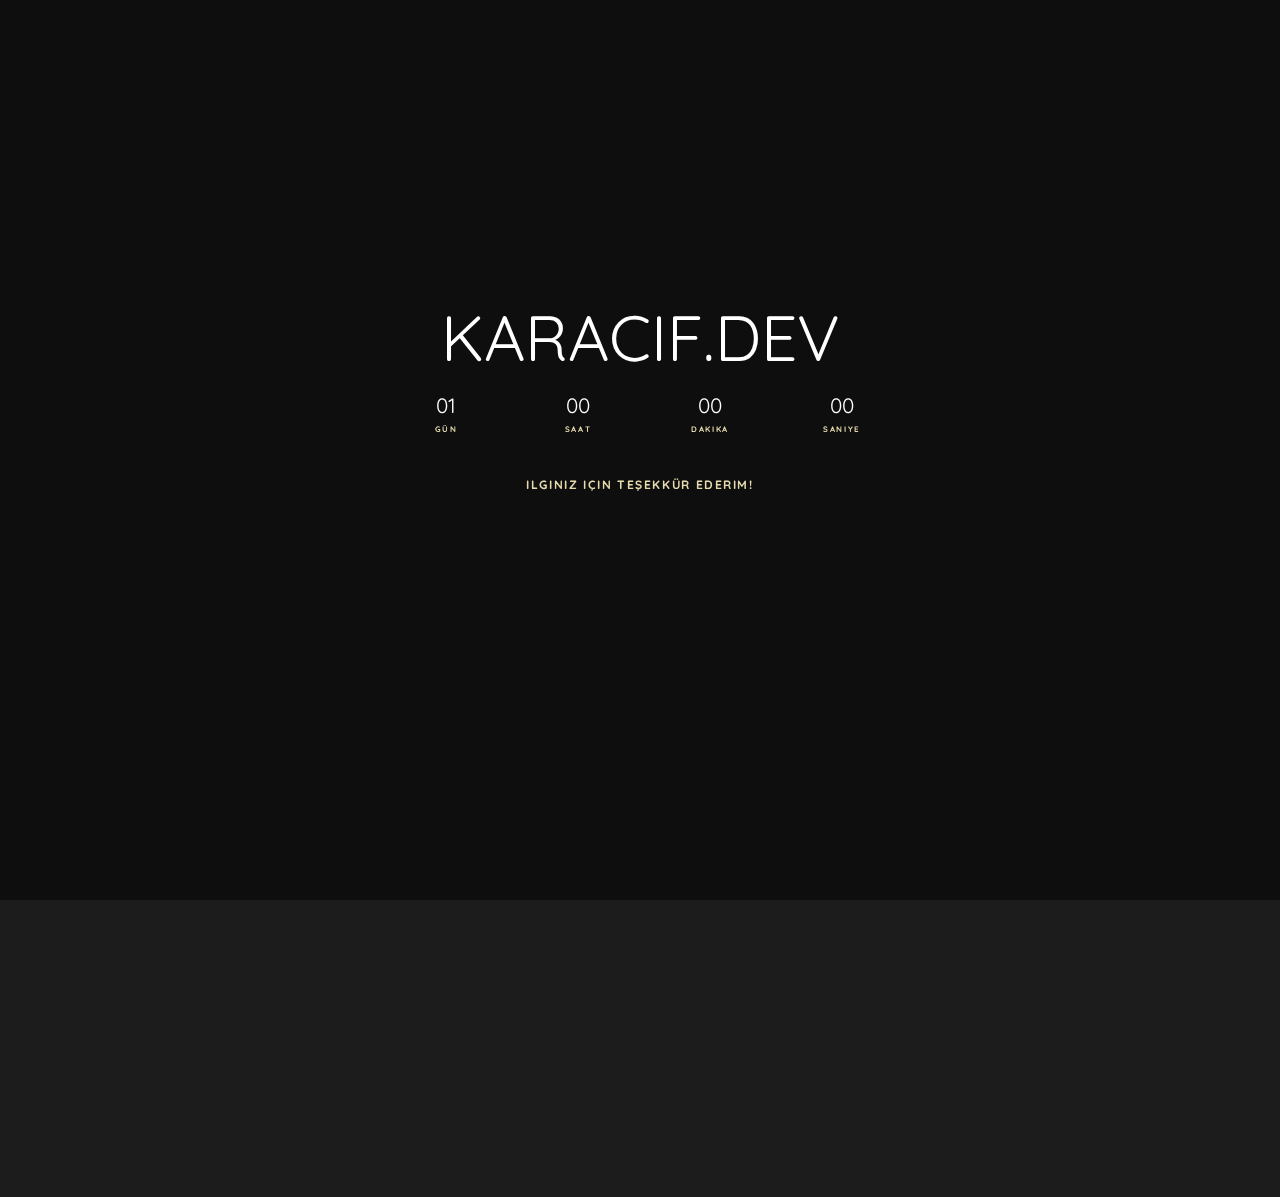
==== commit 8ac4ff1f: "Update index.html" ====
--- a/index.html
+++ b/index.html
@@ -27,7 +27,6 @@
         z-index: -100;
         -webkit-transform: translateX(-50%) translateY(-50%);
         transform: translateX(-50%) translateY(-50%);
-        background: url(polina.jpg) no-repeat;
         background-size: cover;
         overflow: hidden;
         -webkit-filter: blur(5px);
@@ -183,8 +182,8 @@
   </head>
 
   <body>
-    <video autoplay loop muted poster="screenshot.jpg" id="background">
-  <source src=""C:\Users\Huseyin.karacif\Downloads\Pexels Videos 2699.mp4"" type="video/mp4">
+    <video autoplay loop muted id="background">
+  <source src="https://user-images.githubusercontent.com/50015329/196166596-61d3f312-c927-47b5-8bec-3ac06d2f2468.mp4" type="video/mp4">
 </video>
     <div class="main">
       <div id='content'>
@@ -208,10 +207,10 @@
             </li>
           </ul>
         </section>
-        <p>İlginiz için <a href="https://karacif.dev/" target="_blank">teşekkür </a>ederim!</p>
+        <p>Ilginiz için <a href="https://karacif.dev/" target="_blank">teşekkür </a>ederim!</p>
       </div>
     </div>
-    <script src='http://mintik.com/jQuery/jquery-1.10.2.min.js'></script>
+    <script src="https://code.jquery.com/jquery-3.6.1.min.js" integrity="sha256-o88AwQnZB+VDvE9tvIXrMQaPlFFSUTR+nldQm1LuPXQ=" crossorigin="anonymous"></script>
     <script>
       (function($) {
         $.fn.countdown = function(options, callback) {
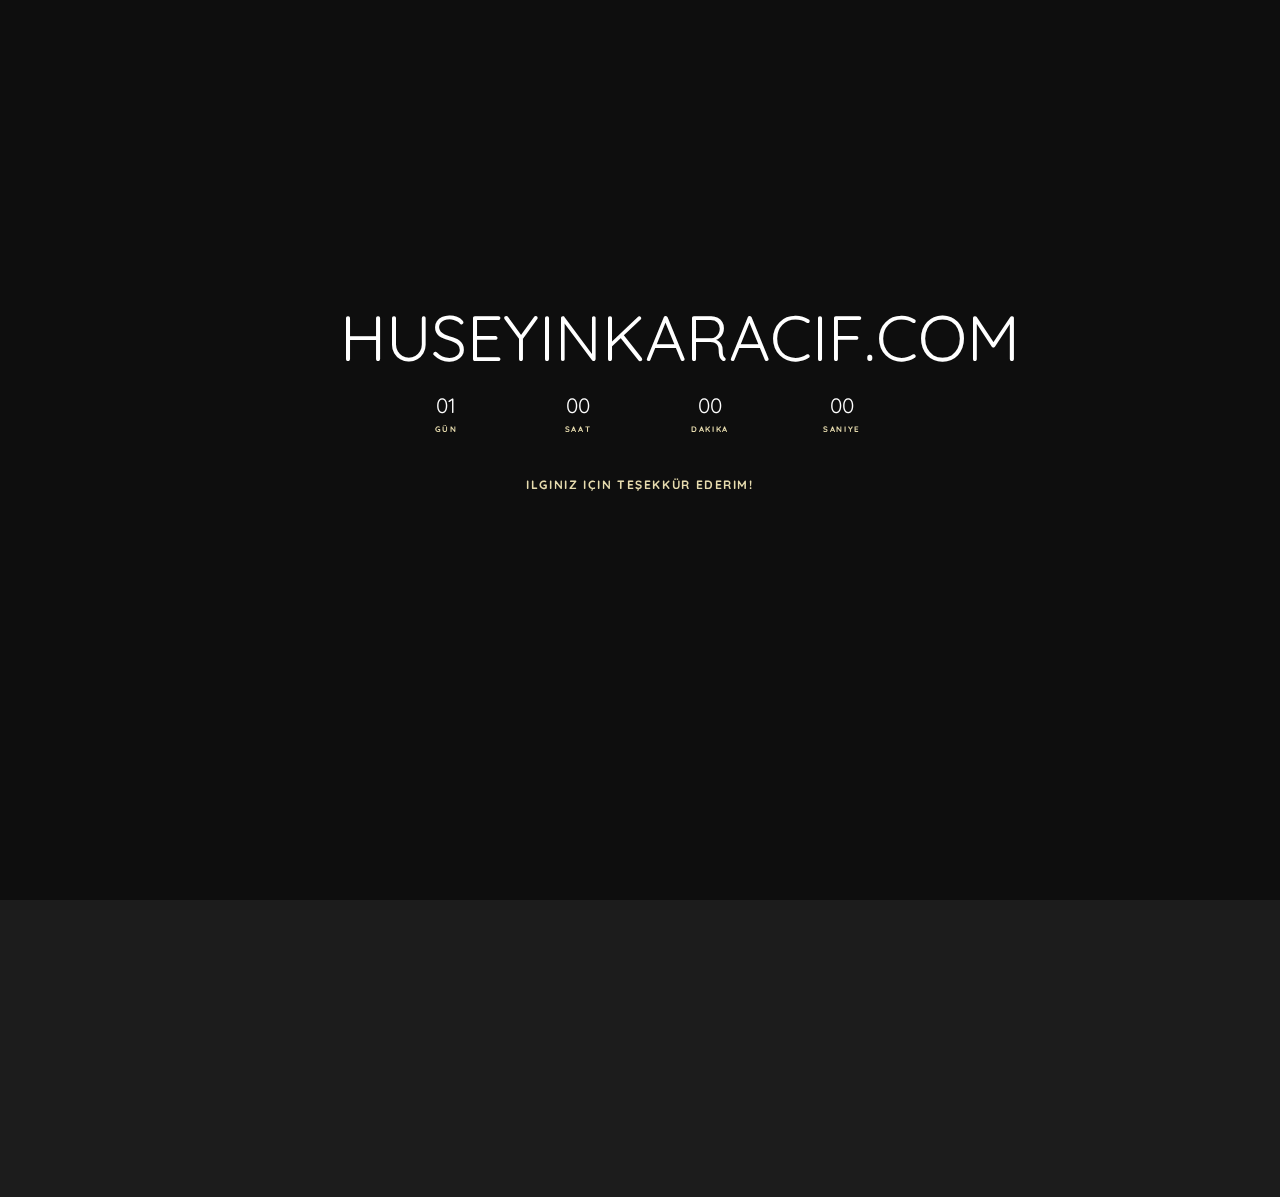
==== commit 5edbb366: "domain name changes" ====
--- a/index.html
+++ b/index.html
@@ -188,7 +188,7 @@
     <div class="main">
       <div id='content'>
         <div class='title'>
-          <span>karacif.dev</span>
+          <span>huseyinkaracif.com</span>
         </div>
         <p></p>
         <section>
@@ -305,7 +305,7 @@
       //Provide the plugin settings
       $("#countdown").countdown({
           //bitiş tarihi
-          date: "1 December 2022 12:00:00",
+          date: "4 Apr 2024 12:00:00",
 
           // on (03:07:52) | off (3:7:52) - two_digits set to ON maintains layout consistency
           format: "on"
